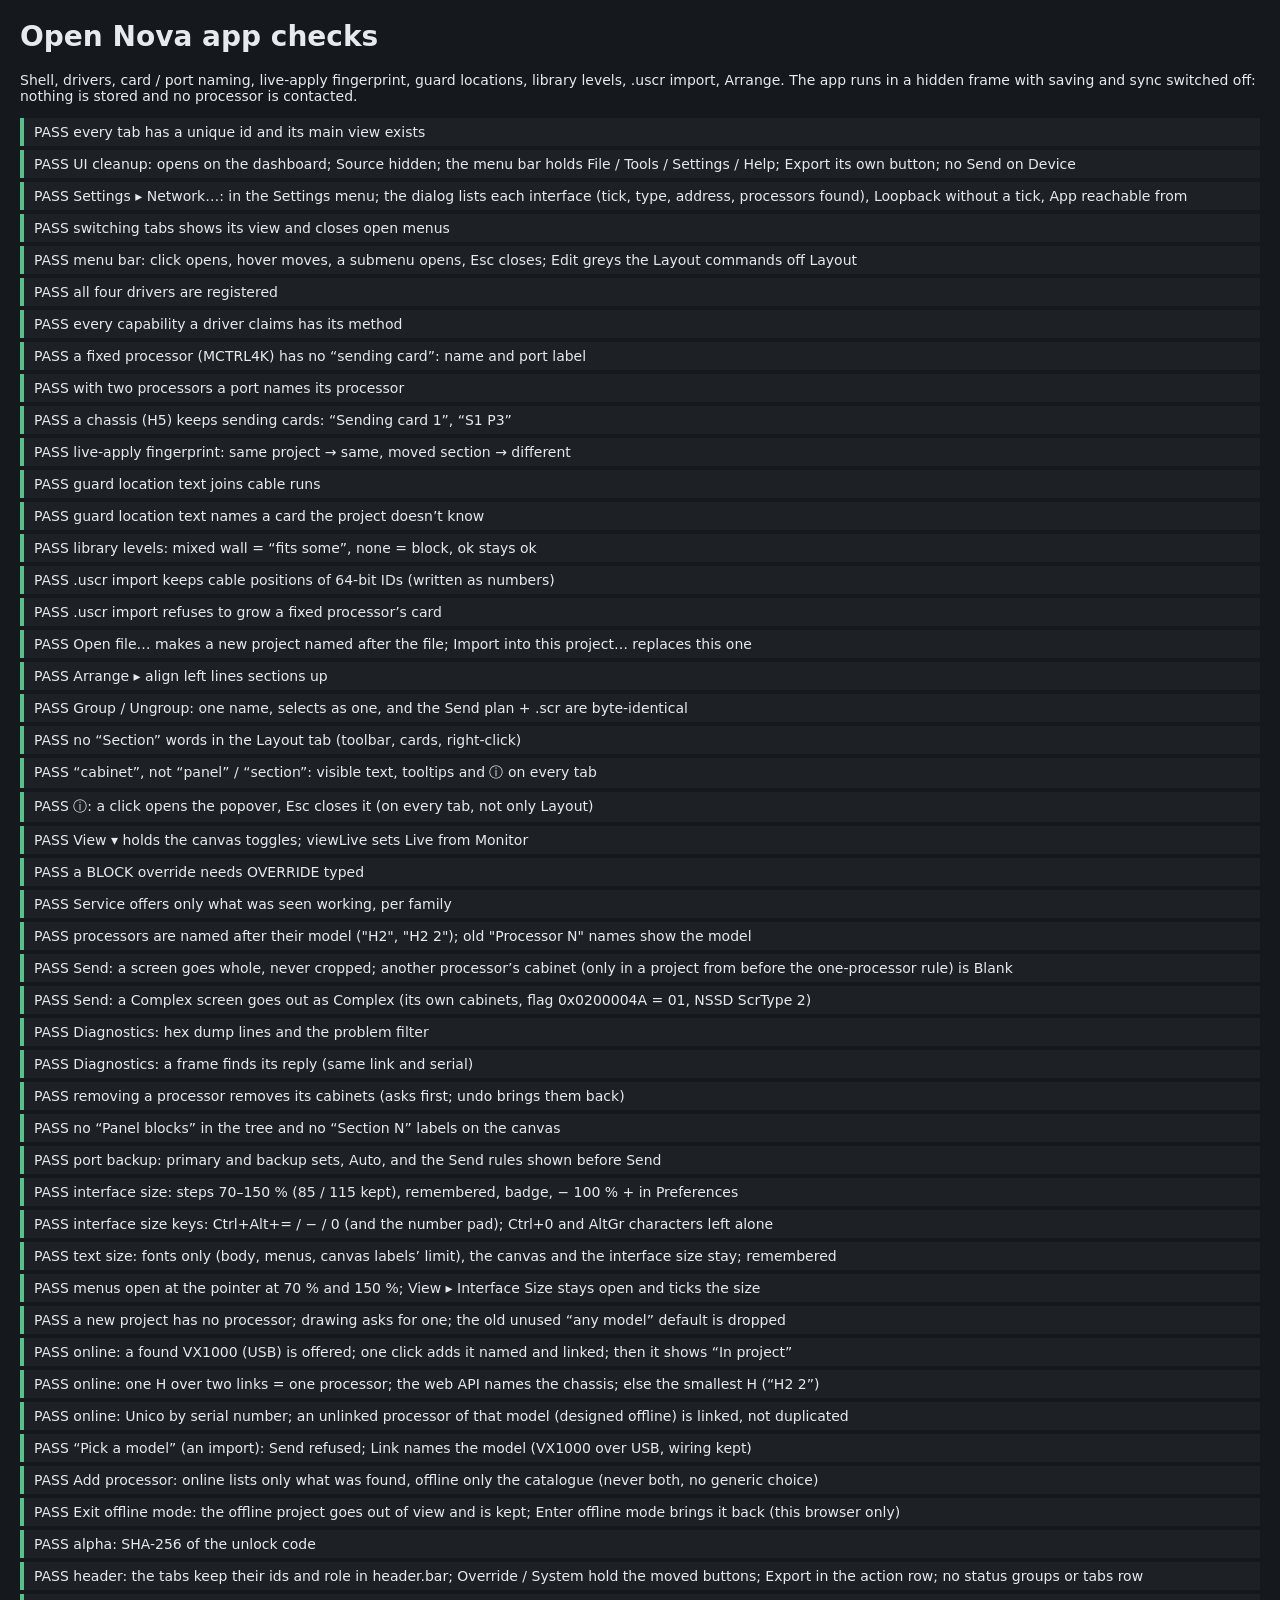
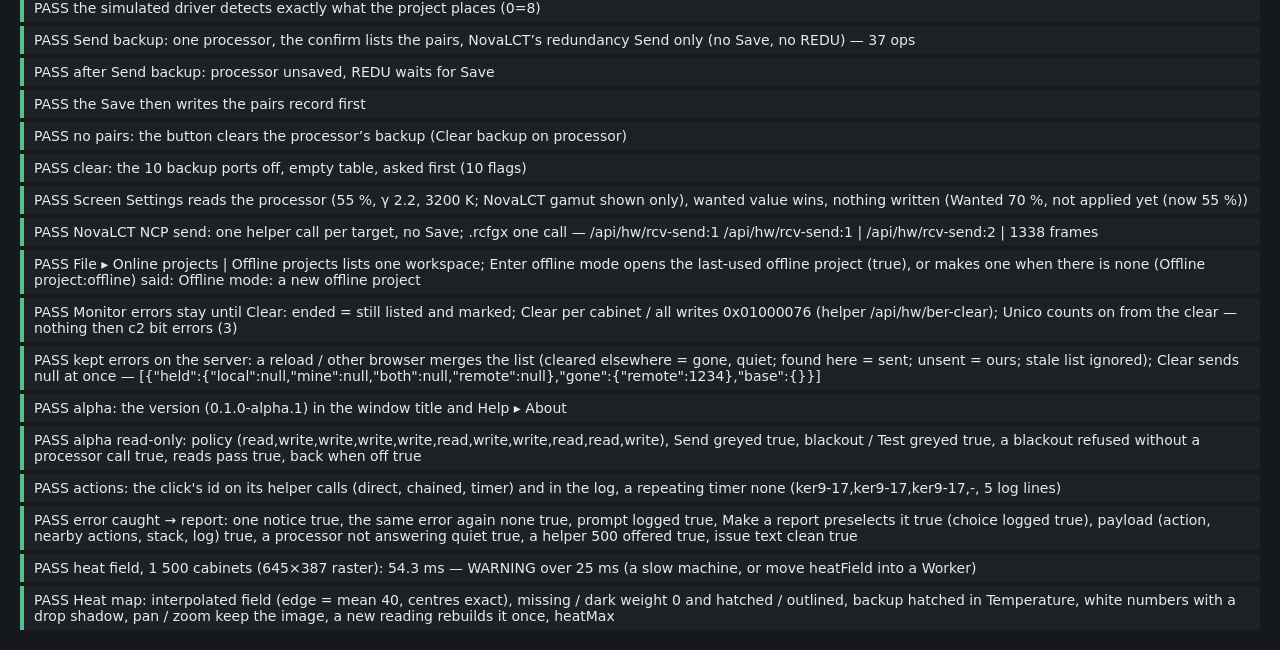
==== app/tests/app_test.html @ 5980e742 "Open Nova 0.1.0-alpha.1 Open-source control for NovaStar LED processors: layout, Send and Save, redu" ====
<!doctype html>
<html lang="en">
<head>
<meta charset="utf-8">
<title>App checks</title>
<style>
  body { font: 14px system-ui, sans-serif; margin: 20px; background: #15181c; color: #e6e9ed; }
  .r { padding: 6px 10px; margin: 4px 0; border-left: 4px solid #58c08a; background: #1d2126; }
  .r.fail { border-color: #ef6b6b; }
  iframe { width: 1280px; height: 800px; border: 0; position: absolute; left: -3000px; }
</style>
</head>
<body>
<h1>Open Nova app checks</h1>
<p>Shell, drivers, card / port naming, live-apply fingerprint, guard locations, library levels, .uscr import, Arrange.
The app runs in a hidden frame with saving and sync switched off: nothing is stored and no processor is contacted.</p>
<div id="sum"></div><div id="out"></div>
<iframe id="app" src="../index.html"></iframe>
<script>
var out = document.getElementById('out'), fails = 0, passes = 0, pending = 0;
function row(ok, text) { var d = document.createElement('div'); d.className = 'r' + (ok ? '' : ' fail'); d.textContent = (ok ? 'PASS ' : 'FAIL ') + text; out.appendChild(d); if (ok) passes++; else fails++; }
// a check passes only on an explicit true; anything else (false, a failure message, undefined, a truthy object) fails and is shown
function t(name, fn) { try { var r = fn(); row(r === true, name + (r === true ? '' : ' — ' + (typeof r === 'string' ? r : 'returned ' + (r === undefined ? 'nothing' : JSON.stringify(r))))); } catch (e) { row(false, name + ' — threw ' + e.message); } }
// Checks that need the frame to themselves (they stub DRV.post / swap the project): queued, run one after another once the
// other async checks are done; fn(done) calls done() when finished.
var lastQ = [], realMark = null;   // realMark: the app's hltErrMark (stubbed in the frame, used by heldSyncTest)
function atEnd(fn) {
  pending++; lastQ.push(fn);
  if (lastQ.length === 1) (function go() { if (pending > lastQ.length) return setTimeout(go, 50); lastQ[0](function () { lastQ.shift(); pending--; if (lastQ.length) go(); }); })();
}
var f = document.getElementById('app');
f.onload = function () {
  var w = f.contentWindow, tries = 0;
  (function wait() {
    if (!(w.OpenNova && typeof w.setTab === 'function') && tries++ < 100) return setTimeout(wait, 100);
    // no storing, no sync, no live apply, no helper calls from this test
    w.saveLocal = function () {}; w.schedulePush = function () {}; w.liveApplySchedule = function () {};
    w.toast = function () {};
    // no network search from this frame (app-online.js): no Add processor / background search, no read-back, no H web
    w.olSearch = function () {}; w.rbAuto = function () {}; w.olWebRefresh = function () {}; w.hw.bgAt = Date.now() + 1e9;
    // projects here without a workspace count as offline: no automatic simulated processors (offline_test.html checks those)
    w.simEnsure = function () {};
    // the kept monitor errors stay in this frame (not sent to / read from the server's list); background readings don't latch
    realMark = w.hltErrMark; w.hltErrMark = function () {}; w.hltErrLoad = function () { return Promise.resolve(); };
    run(w);
    (function done(n) { if (pending && n < 50) return setTimeout(function () { done(n + 1); }, 100);
    document.getElementById('sum').innerHTML = '<p class="r' + (fails ? ' fail' : '') + '">' + (fails ? fails + ' failed, ' + passes + ' passed' : 'All passed (' + passes + ')') + '</p>';
    document.title = (fails ? 'FAIL ' : 'PASS ') + 'app checks'; })(0);
  })();
};
function run(w) {
  var P = function () { return w.P; };
  // ---------------------------------------------------------------- shell
  t('every tab has a unique id and its main view exists', function () {
    var ids = w.TABS.map(function (x) { return x.id; });
    if (new Set(ids).size !== ids.length) return false;
    var miss = w.TABS.filter(function (x) { return !w.document.getElementById(x.main); }).map(function (x) { return x.id; });
    return miss.length ? 'missing ' + miss.join(', ') : true;
  });
  t('UI cleanup: opens on the dashboard; Source hidden; the menu bar holds File / Tools / Settings / Help; Export its own button; no Send on Device', function () {
    var d = w.document, $ = function (id) { return d.getElementById(id); }, bad = [];
    if (w.ui.tab !== 'dashboard') bad.push('started on ' + w.ui.tab);
    if (!$('tabSource').hidden) bad.push('Source tab shown');
    if ($('btnProjMenu') || $('btnToolsMenu')) bad.push('old Project ▾ / Tools ▾ still in the header');
    var mbar = $('menuBar'), tops = Array.prototype.map.call(d.querySelectorAll('#menuBar .mb-top'), function (b) { return b.textContent.trim(); }).join(' ');
    if (!mbar || mbar.nextElementSibling !== d.querySelector('header.bar')) bad.push('menu bar not above the tabs');
    if (tops !== 'File Edit View Tools Settings Help') bad.push('menu titles: ' + tops);
    [['projMenu', 'btnNew projList btnSaveProject btnReadLayout btnExportScfg fileOpen fileInto'], ['toolsMenu', 'btnSupport btnOfflineMode mbDiscover mbTestTool mbPreshow'],
      ['settingsMenu', 'btnLogs btnTheme uiSizeBtns mbAlarms'], ['helpMenu', 'btnKeys mbManual mbAbout']].forEach(function (g) {
      g[1].split(' ').forEach(function (id) { if (!$(id) || !$(id).closest('#' + g[0])) bad.push(id + ' not in #' + g[0]); });
    });
    if ($('btnExport').closest('.dropmenu') || $('btnExport').textContent.trim() !== 'Export' || $('btnExport').classList.contains('primary')) bad.push('Export button');
    ['btnBlackout', 'btnFreeze', 'btnNormalHdr', 'btnSendHdr', 'btnSaveHw'].forEach(function (id) { if ($(id).closest('.dropmenu')) bad.push(id + ' in a menu'); });
    w.setTab('source'); if (w.ui.tab === 'source') bad.push('setTab(source) opened it');
    w.setTab('devices');
    if (w.P.devices.length && d.querySelector('#dvHwBody [data-hw="send"]')) bad.push('Send button on the Hardware card');
    if (w.P.devices.length && !$('dvService').classList.contains('collapsed')) bad.push('Service open');
    if ($('dvEarlier') || $('dvLater') || $('bkMiniText')) bad.push('removed controls still in the page');
    w.setTab('layout');
    return bad.length ? bad.join('; ') : true;
  });
  // ---------------------------------------------------------------- Settings ▸ Network… (app-network.js; the helper is stubbed)
  var NW_DEMO = { ok: true, platform: 'win32', saved: true, settings: { disabled: ['Wi-Fi'], bind: 'all' }, plan: { choice: 'all', hosts: null, note: '' },
    applied: { choice: 'all', hosts: null, note: '' }, state: { seq: 3, events: [] }, interfaces: [
      { name: 'Ethernet 2', label: 'Intel(R) Ethernet', type: 'ethernet', up: true, search: true, ipv4: [{ ip: '192.168.0.10', prefix: 24, broadcast: '192.168.0.255' }], found: [{ ip: '192.168.0.11', kind: 'lct' }] },
      { name: 'Ethernet 3', label: 'Realtek USB GbE Family Controller', type: 'ethernet', up: true, search: true, ipv4: [{ ip: '192.168.0.20', prefix: 24, broadcast: '192.168.0.255' }], found: [] },
      { name: 'Wi-Fi', label: 'Intel(R) Wi-Fi 6', type: 'wifi', up: false, search: false, ipv4: [], found: [] },
      { name: 'Tailscale', label: 'Tailscale Tunnel', type: 'vpn', up: true, search: true, ipv4: [{ ip: '100.101.102.103', prefix: 32, broadcast: '' }], found: [] },
      { name: 'Loopback Pseudo-Interface 1', label: 'this computer', type: 'loopback', up: true, search: false, ipv4: [{ ip: '127.0.0.1', prefix: 8, broadcast: '' }], found: [] }] };
  t('Settings ▸ Network…: in the Settings menu; the dialog lists each interface (tick, type, address, processors found), Loopback without a tick, App reachable from', function () {
    var d = w.document, bad = [], keepFound = w.hw.found, keepHelper = w.hw.helper;
    if (!d.getElementById('mbNetwork') || !d.getElementById('mbNetwork').closest('#settingsMenu')) return 'Network… not in the Settings menu';
    w.hw.found = [{ kind: 'lct', ip: '192.168.0.11%Ethernet 2', addr: '192.168.0.11', port: 5200, iface: 'Ethernet 2', deviceName: 'H5', senders: [], conflict: 'Two networks each have a processor at 192.168.0.11 (Ethernet 2, Ethernet 3) — Open Nova reaches each through its own network' },
      { kind: 'lct', ip: '192.168.0.11%Ethernet 3', addr: '192.168.0.11', port: 5200, iface: 'Ethernet 3', deviceName: 'H2', senders: [] }];
    try {
      w.nwOpen(JSON.parse(JSON.stringify(NW_DEMO)));
      var rows = d.querySelectorAll('#nwBody .nw-row');
      if (rows.length !== 5) bad.push(rows.length + ' rows');
      var ticks = Array.prototype.map.call(d.querySelectorAll('#nwBody [data-nw="search"]'), function (b) { return b.dataset.n + (b.checked ? '+' : '-'); }).join(' ');
      if (ticks !== 'Ethernet 2+ Ethernet 3+ Wi-Fi- Tailscale+') bad.push('ticks ' + ticks);
      if (!/H5 · 192\.168\.0\.11:5200/.test(rows[0].textContent) || /%/.test(rows[0].textContent)) bad.push('found on Ethernet 2: ' + rows[0].textContent);
      if (!/H2/.test(rows[1].textContent)) bad.push('found on Ethernet 3: ' + rows[1].textContent);
      if (!/not connected/.test(rows[2].textContent)) bad.push('Wi-Fi not shown as not connected');
      var opts = Array.prototype.map.call(d.querySelectorAll('#nwBind option'), function (o) { return o.value; }).join('|');
      if (opts !== 'all|localhost|Ethernet 2|Ethernet 3|Tailscale') bad.push('bind options ' + opts);
      if (!/Now: every network/.test(d.getElementById('nwBody').textContent)) bad.push('no "Now:" line');
      if (w.hwWhere('192.168.0.11%Ethernet 3', 5200) !== '192.168.0.11:5200') bad.push('hwWhere keeps the zone');
      if (w.nwOf({ kind: 'lct', host: '192.168.0.11%Ethernet 3' }) !== 'Ethernet 3') bad.push('nwOf zone');
      if (JSON.stringify(w.nwInfoRow({ hw: { kind: 'lct', host: '192.168.0.11%Ethernet 2' } })) !== '[["Network","Ethernet 2"]]') bad.push('Device info row');
      w.hw.helper = true; var pick = w.olFoundHtml();
      if (!/192\.168\.0\.11:5200 · Ethernet 2/.test(pick) || !/Two networks/.test(pick)) bad.push('Add processor list: no interface / flag');
    } finally { w.hw.found = keepFound; w.hw.helper = keepHelper; w.nwClose(); }
    return bad.length ? bad.join('; ') : true;
  });
  t('switching tabs shows its view and closes open menus', function () {
    w.mbOpen('toolsMenu'); var m = w.document.getElementById('toolsMenu'); if (m.hidden) return 'Tools did not open';
    w.setTab('library');
    var ok = !w.document.getElementById('modLibrary').hidden && w.document.getElementById('modLayout').hidden && m.hidden && !w.mbOpenName() && !w.document.querySelector('#menuBar .mb-top.on');
    w.setTab('layout'); return ok && !w.document.getElementById('modLayout').hidden;
  });
  t('menu bar: click opens, hover moves, a submenu opens, Esc closes; Edit greys the Layout commands off Layout', function () {
    var d = w.document, $ = function (id) { return d.getElementById(id); }, bad = [];
    w.setTab('dashboard'); w.mbClose(); w.devClosePicker();   // a blank project opens "Which processors?" at start; it takes Esc
    $('mbFile').click(); if (w.mbOpenName() !== 'projMenu') bad.push('File did not open');
    $('mbEdit').dispatchEvent(new w.MouseEvent('mouseover', { bubbles: true })); if (w.mbOpenName() !== 'editMenu') bad.push('hover did not move to Edit');
    var off = Array.prototype.filter.call($('editMenu').querySelectorAll('button'), function (b) { return b.getAttribute('aria-disabled') === 'true'; }).map(function (b) { return b.textContent; }).join();
    if (!/Copy/.test(off) || !/Group/.test(off) || !/Select All/.test(off)) bad.push('Edit off Layout not greyed: ' + off);
    $('mbSettings').click(); var sb = $('settingsMenu').querySelector('.mb-subbtn'); sb.click();
    if (sb.parentNode.lastElementChild.hidden) bad.push('Preferences › did not open');
    w.dispatchEvent(new w.KeyboardEvent('keydown', { key: 'Escape', bubbles: true }));   // closes the submenu
    if (!sb.parentNode.lastElementChild.hidden || w.mbOpenName() !== 'settingsMenu') bad.push('first Esc should close only Preferences ›');
    w.dispatchEvent(new w.KeyboardEvent('keydown', { key: 'Escape', bubbles: true }));   // then the menu
    if (w.mbOpenName()) bad.push('Esc left ' + w.mbOpenName() + ' open');
    w.dispatchEvent(new w.KeyboardEvent('keydown', { key: 'F10', bubbles: true })); if (w.mbOpenName() !== 'projMenu') bad.push('F10 did not open File');
    w.mbClose();
    w.setTab('layout'); $('mbView').click();
    var wires = Array.prototype.filter.call($('viewMbMenu').querySelectorAll('button'), function (b) { return /Wires/.test(b.textContent); })[0], was = $('showWires').checked;
    wires.click(); var now = $('showWires').checked; $('showWires').checked = was; $('showWires').dispatchEvent(new w.Event('change'));
    if (now === was || w.ui.showWires !== was) bad.push('View ▸ Wires did not toggle the canvas checkbox');
    if (w.mbOpenName()) bad.push('an item click left the menu open');
    return bad.length ? bad.join('; ') : true;
  });
  // ---------------------------------------------------------------- drivers
  t('all four drivers are registered', function () { return ['lct', 'unico', 'coex', 'offline'].every(function (k) { return w.DRV.families[k]; }); });
  t('every capability a driver claims has its method', function () {
    var bad = [];
    Object.keys(w.DRV.families).forEach(function (k) {
      var x = w.DRV.families[k], c = x.caps({ model: 'mctrl4k', hw: null }) || {};
      if (!x.identify) bad.push(k + ' identify');
      if (c.verify && (c.verify.backup || c.verify.primary) && !x.verifyBackup) bad.push(k + ' verifyBackup');
      if (c.presets && !x.presets) bad.push(k + ' presets');
      if (c.schedule && !x.schedules) bad.push(k + ' schedules');
      if (c.rcvFile && (c.rcvFile.ncp || c.rcvFile.rcfgx) && !x.sendRcvFile) bad.push(k + ' sendRcvFile');
      if (c.save && !x.save) bad.push(k + ' save');
    });
    return bad.length ? bad.join(', ') : true;
  });
  // ---------------------------------------------------------------- a fresh project (in memory only)
  w.replaceProject(w.ensureLct(w.newProject()));   // a new project has no processor (2026-10-11)
  var d0 = w.addProcessor('mctrl4k');
  t('a fixed processor (MCTRL4K) has no “sending card”: name and port label', function () {
    return !w.cardIsReal(0) && w.cardName(0) === w.deviceLabel(d0) && w.portLabel(0, 2) === 'P3' || 'got ' + w.cardName(0) + ' / ' + w.portLabel(0, 2);
  });
  var d1 = w.addProcessor('mctrl4k');
  t('with two processors a port names its processor', function () {
    var l = w.portLabel(1, 0); return l === w.deviceLabel(d1) + ' P1' || 'got ' + l;
  });
  w.setProcessorModel(d0, 'h5');
  t('a chassis (H5) keeps sending cards: “Sending card 1”, “S1 P3”', function () {
    return w.cardIsReal(0) && w.cardName(0) === 'Sending card 1' && w.portLabel(0, 2) === 'S1 P3' || 'got ' + w.cardName(0) + ' / ' + w.portLabel(0, 2);
  });
  w.setProcessorModel(d0, 'mctrl4k');
  // a section on the first processor
  var s = w.newScreen(0, 0); s.cols = 4; s.rows = 2; s.wiring.sender = 0; s.wiring.port = 0; P().screens.push(s); w.commit(); w.renderAll();
  (function () {   // async: its row is added when the promise settles
    var placed = w.hwPortCells(), want = Object.keys(placed).filter(function (k) { return +k.split(':')[0] === 0; }).map(function (k) { return k.split(':')[1] + '=' + placed[k].length; }).sort().join();
    pending++;
    w.DRV.families.offline.detect(d0).then(function (r) {
      var got = Object.keys(r.cards[0].ports).map(function (p) { return p + '=' + r.cards[0].ports[p].length; }).sort().join();
      row(want && got === want, 'the simulated driver detects exactly what the project places (' + got + ')');
    }, function (e) { row(false, 'simulated detect threw ' + e.message); }).then(function () { pending--; });
  })();
  t('live-apply fingerprint: same project → same, moved section → different', function () {
    var a = w.liveKey(d0), b = w.liveKey(d0); s.x += 128; var c = w.liveKey(d0); s.x -= 128;
    return a && a === b && a !== c || [a, b, c].join(' / ');
  });
  // ---------------------------------------------------------------- guard locations + library levels
  t('guard location text joins cable runs', function () {
    var txt = w.rcvWhere([0, 1, 2, 5].map(function (i) { return { card: 0, port: 1, index: i, dst: 0 }; }));
    return /P2 · cabinets 1–3, 6/.test(txt) || txt;
  });
  t('guard location text names a card the project doesn’t know', function () {
    var txt = w.rcvWhere([{ card: null, dst: 3, port: 0, index: 0 }]); return /output card 4 \(not in the project\)/.test(txt) || txt;
  });
  t('library levels: mixed wall = “fits some”, none = block, ok stays ok', function () {
    return w.lbLevel({ level: 'block', sendable: 3 }) === 'part' && w.lbLevel({ level: 'block', sendable: 0 }) === 'block' && w.lbLevel({ level: 'ok' }) === 'ok';
  });
  // ---------------------------------------------------------------- .uscr import with 64-bit cabinet IDs
  t('.uscr import keeps cable positions of 64-bit IDs (written as numbers)', function () {
    var id = function (port, idx) { return ((BigInt(0xABCDEF) << 32n) | (1n << 24n) | (BigInt(port) << 16n) | BigInt(idx)).toString(); };
    var topo = '{"data":{"canvasInfoList":[{"canvasPosition":{"x":0,"y":0},"topologyList":[' +
      [[2, 5, 0], [2, 6, 128], [0, 0, 256]].map(function (q) { return '{"cid":' + id(q[0], q[1]) + ',"cabinetPosition":{"x":' + q[2] + ',"y":0},"cabinetSize":{"width":128,"height":128}}'; }).join(',') + ']}]}}';
    var before = P().lct.length; w.ui.mSender = 0; w.importUscr(topo, 'test.uscr');
    var lc = P().lct[P().lct.length - 1], sec = P().screens.filter(function (x) { return x.screenId === lc.id; })[0];
    if (P().lct.length !== before + 1 || !sec) return 'not imported';
    var m = Object.keys(sec.manual).map(function (k) { return sec.manual[k].port + ':' + sec.manual[k].connect; }).sort().join(',');
    return m === '0:0,2:5,2:6' || 'got ' + m;
  });
  t('.uscr import refuses to grow a fixed processor’s card', function () {
    var id = ((BigInt(1) << 32n) | (1n << 24n) | (20n << 16n)).toString();   // port 21 on a 16-port MCTRL4K
    var n = P().lct.length; w.ui.mSender = 0;
    w.importUscr('{"data":{"canvasInfoList":[{"topologyList":[{"cabinetID":"' + id + '","cabinetPosition":{"x":0,"y":0},"cabinetSize":{"width":64,"height":64}}]}]}}', 'big.uscr');
    return P().lct.length === n && P().processors[0].ports === 16 || 'ports ' + P().processors[0].ports;
  });
  // ---------------------------------------------------------------- Open file… = a new project (as VMP); Import into this project
  t('Open file… makes a new project named after the file; Import into this project… replaces this one', function () {
    var keep = [w.projShared, w.projCreate], made = [];
    w.projShared = function () { return true; };
    w.projCreate = function (pj, done) { made.push(pj.name); w.replaceProject(pj); if (done) done(); };   // stand-in: no server here
    try {
      var id = ((BigInt(0x123456) << 32n) | (1n << 24n) | (1n << 16n) | 3n).toString();
      w.importUscr('{"data":{"canvasInfoList":[{"topologyList":[{"cid":' + id + ',"cabinetPosition":{"x":0,"y":0},"cabinetSize":{"width":64,"height":64}}]}]}}', 'Wall B.uscr', true);
      var oneScreen = P().lct.length === 1 && P().lct[0].name === 'Wall B' && P().screens.length === 1 && P().screens[0].manual['0'].port === 1;
      var pj = w.ensureLct(w.newProject()); pj.name = 'inside name';
      w.importTake(pj, 'Show A.ledmap.json', true);
      var named = P().name === 'Show A';
      var pj2 = w.ensureLct(w.newProject()); pj2.name = 'Kept';
      w.importTake(pj2, 'Other.scr', false);
      return made.join('|') === 'Wall B|Show A' && oneScreen && named && P().name === 'Kept' || 'made ' + made.join('|') + ', one screen ' + oneScreen + ', name ' + P().name;
    } finally { w.projShared = keep[0]; w.projCreate = keep[1]; w.replaceProject(w.ensureLct(w.newProject())); w.addProcessor('mctrl4k'); }
  });
  // ---------------------------------------------------------------- Arrange
  t('Arrange ▸ align left lines sections up', function () {
    w.showScreen(P().lct[0].id);
    var a = w.newScreen(0, 0), b = w.newScreen(700, 300); [a, b].forEach(function (x) { x.cols = 2; x.rows = 2; P().screens.push(x); });
    w.commit(); w.renderAll();
    w.ui.selSecs = new Set([a.id, b.id]); w.ui.sel = a.id;
    w.alignSections('left');
    var A = P().screens.filter(function (x) { return x.id === a.id; })[0], B = P().screens.filter(function (x) { return x.id === b.id; })[0];
    return A.x === B.x || 'x ' + A.x + ' / ' + B.x;
  });
  // ---------------------------------------------------------------- groups (Ctrl+G, UI cleanup 2026-10-11)
  t('Group / Ungroup: one name, selects as one, and the Send plan + .scr are byte-identical', function () {
    w.showScreen(P().lct[0].id);
    var vis = w.visibleScreens(); if (vis.length < 2) return 'need two blocks of cabinets, have ' + vis.length;
    var d = P().devices[0], sig = function () {
      return JSON.stringify(w.HWSEND.buildSendPlan(w.hwSendModel(d), { modelId: 0x1103, senders: w.cardsOfDevice(d).length, backup: [], freeRoute: false, now: new Date(2026, 9, 11, 12, 0, 0) })) + '|' +   // fixed clock: the plan stamps the time (0x02000011), which made this flaky across a second boundary
        Array.prototype.join.call(w.SCR.build(w.toScrModel()), ',');
    };
    var uu = sig; sig = function () { return uu().replace(/[0-9a-f]{8}-[0-9a-f]{4}-[0-9a-f]{4}-[0-9a-f]{4}-[0-9a-f]{12}/gi, 'UUID'); };   // NSSD gets fresh UUIDs per build
    if (sig() !== sig()) return 'the signature itself is not stable';
    var before = sig(), had = 'groups' in P();
    w.ui.selSecs = new Set([vis[0].id, vis[1].id]); w.ui.sel = vis[0].id;
    var g = w.groupSections();
    if (!g || vis[0].group !== g.id || vis[1].group !== g.id || g.name !== 'Group 1') return 'not grouped: ' + JSON.stringify(P().groups);
    if (sig() !== before) return 'grouping changed the Send plan or the .scr';
    w.ui.selSecs = new Set(); w.ui.sel = null; w.arrangeToggle(vis[1]);
    if (!(w.ui.selSecs.has(vis[0].id) && w.ui.selSecs.has(vis[1].id))) return 'Ctrl+click did not take the whole group';
    var tree = w.document.querySelector('#tree .tn-grp');
    if (!tree || !/Group 1/.test(tree.textContent)) return 'group missing from the tree';
    w.renameGroup(g, 'Stage left');
    if (w.document.getElementById('secHead').textContent.indexOf('Stage left') !== 0) return 'cabinets card: ' + w.document.getElementById('secHead').textContent;
    w.ungroupSections([vis[0]]);
    if (vis[0].group || vis[1].group || P().groups.length) return 'ungroup left ' + JSON.stringify(P().groups);
    if (sig() !== before) return 'ungrouping changed the Send plan or the .scr';
    if (!had) delete P().groups;
    return true;
  });
  t('no “Section” words in the Layout tab (toolbar, cards, right-click)', function () {
    w.setTab('layout'); w.renderAll();
    var doc = w.document, s = w.visibleScreens()[0]; w.ui.sel = s && s.id; w.renderAll();
    var txt = doc.querySelector('#modLayout .stage-tools').textContent + ' ' + doc.querySelector('#modLayout aside.panel.right').textContent;
    var bb = s && w.screenBounds(s); if (bb) w.openCanvasMenu(10, 10, { x: bb.x + 1, y: bb.y + 1 });
    txt += ' ' + doc.getElementById('ctxMenu').textContent; w.closeMenu();
    var m = txt.match(/[^.]{0,30}\bsections?\b[^.]{0,20}/i);
    return !m || 'found: ' + m[0].trim();
  });
  t('“cabinet”, not “panel” / “section”: visible text, tooltips and ⓘ on every tab', function () {
    var doc = w.document, keep = w.ui.tab, hits = [], re = /\b(panels?|sections?)\b/i;
    w.TABS.forEach(function (tb) {
      if (tb.hide) return;
      w.setTab(tb.id); w.renderAll();
      var main = doc.getElementById(tb.main), txt = [main.innerText, doc.querySelector('header') ? doc.querySelector('header').innerText : ''];
      Array.prototype.forEach.call(doc.querySelectorAll('[title],[aria-label],[placeholder]'), function (e) {
        if (e.closest('[hidden]') || !(main.contains(e) || e.closest('header'))) return;
        txt.push(e.getAttribute('title') || '', e.getAttribute('placeholder') || '', e.classList.contains('itip') ? e.getAttribute('aria-label') || '' : '');
      });
      txt.forEach(function (x) { var m = x && x.match(new RegExp('[^.\\n]{0,30}' + re.source + '[^.\\n]{0,20}', 'i')); if (m) hits.push(tb.id + ': ' + m[0].trim()); });
    });
    w.setTab(keep);
    return !hits.length || hits.filter(function (x, i, a) { return a.indexOf(x) === i; }).slice(0, 6).join(' | ');
  });
  t('ⓘ: a click opens the popover, Esc closes it (on every tab, not only Layout)', function () {
    var doc = w.document, keep = w.ui.tab, bad = [];
    ['devices', 'screen', 'layout'].forEach(function (id) {
      w.setTab(id); w.renderAll();
      var b = Array.prototype.filter.call(doc.querySelectorAll('.itip'), function (x) { return x.offsetParent; })[0];
      if (!b) return bad.push(id + ': no ⓘ');
      b.click();
      if (!doc.querySelector('.itip-pop')) return bad.push(id + ': no popover');
      b.dispatchEvent(new w.KeyboardEvent('keydown', { key: 'Escape', bubbles: true }));
      if (doc.querySelector('.itip-pop')) { bad.push(id + ': Esc left it open'); doc.querySelector('.itip-pop').remove(); }
    });
    w.setTab(keep);
    return !bad.length || bad.join('; ');
  });
  t('View ▾ holds the canvas toggles; viewLive sets Live from Monitor', function () {
    var doc = w.document, ids = ['showWires', 'showLabels', 'showCoords', 'magnet', 'showGrid', 'snapGrid', 'gridStep', 'showRulers', 'liveView'];
    var out = ids.filter(function (id) { return !doc.getElementById(id) || !doc.getElementById(id).closest('#viewMenu'); });
    if (out.length) return 'not in View ▾: ' + out.join(', ');
    var lv = doc.getElementById('liveView'), keep = lv.value;
    w.viewLive('status'); var ok = lv.value === 'status' && w.hlt.view === 'status' && w.ui.tab === 'layout';
    w.viewLive(keep);
    return ok || 'live view ' + lv.value + ' / ' + w.hlt.view;
  });
  // ---------------------------------------------------------------- override + service (2026-10-11)
  t('a BLOCK override needs OVERRIDE typed', function () {
    var keep = w.rg.ovr, r = [];
    w.rg.ovr = { text: 'overrid', note: '' }; r.push(w.rcvOvrOk());
    w.rg.ovr.text = ' override '; r.push(w.rcvOvrOk());
    w.rg.ovr = null; r.push(w.rcvOvrOk());
    w.rg.ovr = keep;
    return r.join() === 'false,true,false' || r.join();
  });
  (function () {   // NovaLCT NCP send: one helper call per target (each ~35 s), never a Save call; .rcfgx stays one call
    var keepPost = w.DRV.post, calls = [], d = { id: 'x', model: 'mctrl4k', hw: { kind: 'lct', host: '192.0.2.40', port: 5200, name: 'x' } };
    var tg = [{ dst: 0, port: 0, card: null }, { dst: 0, port: 1, card: 2 }];
    atEnd(function (done) { keepPost = w.DRV.post;   // runs once the other async checks (which stub DRV.post too) are done
    w.DRV.post = function (f, path, body) { calls.push(path + ':' + body.targets.length); return Promise.resolve({ ok: true, frames: 669 }); };
    w.DRV.families.lct.sendRcvFile(d, { data: '', name: 'a.ncp', kind: 'ncp', targets: tg }).then(function (r) {
      var a = calls.join(' '); calls = [];
      return w.DRV.families.lct.sendRcvFile(d, { data: '', name: 'a.rcfgx', kind: 'rcfgx', targets: tg }).then(function (r2) {
        var got = a + ' | ' + calls.join(' ') + ' | ' + r.text;
        row(got === '/api/hw/rcv-send:1 /api/hw/rcv-send:1 | /api/hw/rcv-send:2 | 1338 frames' && r.ok && r2.ok, 'NovaLCT NCP send: one helper call per target, no Save; .rcfgx one call — ' + got);
      });
    }).catch(function (e) { row(false, 'NCP send threw ' + e.message); }).then(function () { w.DRV.post = keepPost; done(); }); });
  })();
  t('Service offers only what was seen working, per family', function () {
    var mk = function (kind) { return { id: 'x', model: 'mctrl4k', hw: { kind: kind, host: '10.0.0.1', port: 1, name: 'x' } }; };
    var got = ['lct', 'unico', 'coex', 'offline'].map(function (k) {
      var d = mk(k); return k + ':' + ['restart', 'factory', 'panels'].map(function (a) { return w.svWhy(d, a) ? '-' : a[0]; }).join('');
    }).join(' ');
    return got === 'lct:-fp unico:rf- coex:--p offline:-fp' || got;   // simulated: as its real model (an MCTRL4K here)
  });
  t('processors are named after their model ("H2", "H2 2"); old "Processor N" names show the model', function () {
    var a = w.newProcName([], 'h2'), b = w.newProcName([{ name: 'H2' }], 'h2'), c = w.newProcName([{ name: 'H2' }, { name: 'H2 2' }], 'h2'), u = w.newProcName([{ name: 'x' }], 'custom');
    var keep = w.P.devices, dv = { id: 'zz', model: 'h2', name: 'Processor 1' }; w.P.devices = [dv];
    var lab = w.deviceLabel(dv); dv.name = 'FOH'; var lab2 = w.deviceLabel(dv); w.P.devices = keep;
    var got = [a, b, c, u, lab, lab2].join(' | ');
    return got === 'H2 | H2 2 | H2 3 | Processor 2 | H2 | FOH' || got;
  });
  t('Send: a screen goes whole, never cropped; another processor’s cabinet (only in a project from before the one-processor rule) is Blank', function () {
    var keepM = w.toScrModel, keepC = w.cardsOfDevice, cell = function (r, c, snd) { return { row: r, col: c, sender: snd, port: 0, connect: 0, x: c * 108, y: r * 216, width: 108, height: 216 }; };
    try {
      w.cardsOfDevice = function () { return [1]; };   // "this processor" drives card 1; card 0 is another processor
      w.toScrModel = function () { return { screens: [{ type: 1, x: 0, y: 0, cols: 1, rows: 2, cells: [cell(0, 0, 0), cell(1, 0, 1)] }] }; };
      var a = w.hwSendModel({}).screens[0];
      if (!(a.x === 0 && a.y === 0 && a.cols === 1 && a.rows === 2 && a.cells.length === 2 && a.cells[0].sender === 255 && a.cells[1].row === 1 && a.cells[1].sender === 0)) return 'stacked: ' + JSON.stringify(a);
      w.toScrModel = function () { return { screens: [{ type: 1, x: 0, y: 0, cols: 2, rows: 2, cells: [cell(0, 0, 1), cell(0, 1, 1), cell(1, 0, 0), cell(1, 1, 1)] }] }; };
      var b = w.hwSendModel({}).screens[0], bl = b.cells.filter(function (c) { return c.sender === 255; });
      if (!(b.cols === 2 && b.rows === 2 && bl.length === 1 && bl[0].row === 1 && bl[0].col === 0)) return 'hole: ' + JSON.stringify(b);
      return true;
    } finally { w.toScrModel = keepM; w.cardsOfDevice = keepC; }
  });
  t('Send: a Complex screen goes out as Complex (its own cabinets, flag 0x0200004A = 01, NSSD ScrType 2)', function () {
    var keepM = w.toScrModel, keepC = w.cardsOfDevice, reg = function (x, y, snd, k) { return { sender: snd, port: 0, connect: k, x: x, y: y, xInPort: 0, yInPort: 0, width: 128, height: 128 }; };
    try {
      w.cardsOfDevice = function () { return [1]; };
      w.toScrModel = function () { return { screens: [{ type: 2, virtualMode: 0, regions: [reg(0, 0, 0, 0), reg(128, 40, 1, 0), reg(256, 80, 1, 1)] }] }; };
      var m = w.hwSendModel({}), s = m.screens[0];
      if (!(s.type === 2 && s.cells.length === 2 && s.cells.every(function (c) { return c.sender === 0; }))) return 'model: ' + JSON.stringify(m);
      var p = w.HWSEND.buildSendPlan(m, { modelId: 0x7B48, senders: 1 });
      var f = p.ops.filter(function (o) { return o.op === 'w' && o.addr === 0x0200004A; })[0], n = p.ops.filter(function (o) { return o.op === 'nssd'; })[0];
      var j = n && JSON.parse(n.json).ScreenDataInSoftSpace[0];
      return (f && f.hex === '01' && j && j.ScrType === 2 && j.CabinetInDevice.length === 2) || JSON.stringify({ f: f, j: j });
    } finally { w.toScrModel = keepM; w.cardsOfDevice = keepC; }
  });
  // ---------------------------------------------------------------- Diagnostics (2026-10-11)
  t('Diagnostics: hex dump lines and the problem filter', function () {
    var hex = w.dgHex('55aa0001fe000000000000000200000002004a7b'), lines = hex.split('\n');
    if (lines.length !== 2 || lines[0].indexOf('0000  55 AA 00 01 FE') !== 0 || lines[1].indexOf('0010  02 00 4A 7B') !== 0) return hex;
    var keep = { errOnly: w.dg.errOnly, q: w.dg.q, link: w.dg.link };
    w.dg.errOnly = true; w.dg.q = ''; w.dg.link = '';
    var ok = w.dgMatch({ kind: 'err', error: 'no reply (timeout)', link: 'a' }) && !w.dgMatch({ kind: 'tg', sum: 'R sender S1', d: { status: 0 }, link: 'a' }) &&
      w.dgMatch({ kind: 'tg', sum: 'x', d: { status: 3 }, link: 'a' }) && w.dgMatch({ kind: 'op', route: '/api/hw/run', phase: 'end', ok: false, ms: 3 });
    w.dg.errOnly = keep.errOnly; w.dg.q = keep.q; w.dg.link = keep.link;
    return ok || 'problem filter wrong';
  });
  t('Diagnostics: a frame finds its reply (same link and serial)', function () {
    var keep = w.dg.frames;
    var a = { seq: 1, kind: 'tg', link: 'h:5201', dir: 'tx', d: { serial: 7 } }, b = { seq: 2, kind: 'tg', link: 'h:5200', dir: 'rx', d: { serial: 7 } },
      c = { seq: 3, kind: 'tg', link: 'h:5201', dir: 'rx', d: { serial: 7 } };
    w.dg.frames = [a, b, c];
    var r = w.dgPair(a) === c && w.dgPair(c) === a;
    w.dg.frames = keep;
    return r || 'paired with the wrong frame';
  });
  // ---------------------------------------------------------------- remove processor, tree, interface size (2026-10-11)
  t('removing a processor removes its cabinets (asks first; undo brings them back)', function () {
    w.replaceProject(w.ensureLct(w.newProject()));
    w.addProcessor('mctrl4k');
    var lc = P().lct[0].id, d1 = w.addProcessor('mctrl4k'), keepC = w.confirm, asked = [];
    function sec(x, cols, rows) { var s = w.newScreen(x, 0); s.screenId = lc; s.cols = cols; s.rows = rows; P().screens.push(s); return s; }
    var a = sec(0, 4, 2); a.wiring.sender = 1; a.wiring.port = 0;   // all on d1: goes
    var b = sec(2000, 2, 2); b.wiring.mode = 'manual';               // half on d1: trimmed
    b.manual = { '0,0': { sender: 0, port: 1, connect: 0 }, '0,1': { sender: 0, port: 1, connect: 1 }, '1,0': { sender: 1, port: 1, connect: 0 }, '1,1': { sender: 1, port: 1, connect: 1 } };
    var c = sec(3000, 2, 1); c.wiring.sender = 0; c.wiring.port = 2;  // not on d1: stays
    w.commit();
    try {
      w.confirm = function (m) { asked.push(m); return false; };
      w.removeProcessor(d1);
      if (P().devices.length !== 2 || P().screens.length !== 3) return 'cancel changed the project';
      w.confirm = function (m) { asked.push(m); return true; };
      w.removeProcessor(d1);
    } finally { w.confirm = keepC; }
    if (!/10 cabinets/.test(asked[0] || '') || /section/i.test(asked[0])) return 'confirm text: ' + asked[0];
    var B = w.screenById(b.id), C = w.screenById(c.id);
    if (P().devices.length !== 1 || w.screenById(a.id) || !B || !C) return 'after: ' + P().devices.length + ' processors, ' + P().screens.length + ' sections';
    var bk = Object.keys(B.manual).sort().join(), bh = Object.keys(B.holes).sort().join();
    if (bk !== '0,0,0,1' || bh !== '1,0,1,1') return 'trimmed section: wired ' + bk + ' blanks ' + bh;
    if (w.cellsOf(C).some(function (x) { return x.sender !== 0; })) return 'untouched section lost its wiring';
    w.undo();
    return P().devices.length === 2 && !!w.screenById(a.id) && Object.keys(w.screenById(b.id).holes).length === 0 || 'undo did not bring it back';
  });
  t('no “Panel blocks” in the tree and no “Section N” labels on the canvas', function () {
    w.setTab('layout'); w.renderAll();
    var doc = w.document, tree = doc.getElementById('tree').textContent;
    if (/Panel blocks/.test(tree) || doc.querySelector('#tree .tn-sec')) return 'tree still lists sections';
    return !doc.querySelector('#svg .scr-name') && P().screens.length > 0 || 'canvas still has section labels';
  });
  // ---------------------------------------------------------------- port backup sets (2026-10-11)
  t('port backup: primary and backup sets, Auto, and the Send rules shown before Send', function () {
    var keepPull = w.pullProject; w.pullProject = function () {};   // a shared project from the server must not replace this one
    try {
      w.replaceProject(w.ensureLct(w.newProject()));
      w.addProcessor('mctrl4k');   // card 0: another processor
      var lc = P().lct[0].id, d = w.addProcessor('h5', 'h20'); w.addOutputCard(d, 'h20');
      var c = w.cardsOfDevice(d), A = c[0], B = c[1], s = w.newScreen(0, 0);
      s.screenId = lc; s.cols = 4; s.rows = 2; s.wiring.sender = A; s.wiring.port = 0; P().screens.push(s); w.commit();
      var use = w.portUsage(w.allCells()), E = function (l) { return w.bkPairErr(l, use); };
      if (!/itself/.test(E([{ ms: A, mp: 1, bs: A, bp: 1 }]))) return 'self pair allowed';
      if (!/cabinets/.test(E([{ ms: A, mp: 1, bs: A, bp: 0 }]))) return 'backup port with panels allowed';
      if (!/primary and a backup/.test(E([{ ms: A, mp: 1, bs: A, bp: 2 }, { ms: A, mp: 2, bs: A, bp: 3 }]))) return 'chain allowed';
      if (!/same processor/.test(E([{ ms: 0, mp: 0, bs: A, bp: 5 }]))) return 'cross-processor allowed';
      if (!/free card/.test(E([{ ms: B, mp: 0, bs: A, bp: 15 }]))) return 'backup card with panels allowed';
      if (E([{ ms: A, mp: 0, bs: A, bp: 2 }]) || E([{ ms: A, mp: 0, bs: B, bp: 7 }])) return 'valid any-to-any pair refused';
      if (w.bkSetText(w.bkAutoList(A, A)) !== 'S2 P1–P10 → S2 P11–P20' || w.bkSetText(w.bkAutoList(A, B)) !== 'S2 P1–P20 → S3 P1–P20') return 'auto: ' + w.bkSetText(w.bkAutoList(A, A));
      w.setTab('backup'); w.bkSetMode('port'); w.ui.bkA = A; w.ui.bkB = A; w.ui.bkPf = 2; w.ui.bkPt = 5; w.ui.bkBf = 14; w.renderAll();
      var add = w.document.querySelector('#bkBody [data-act=addset]');
      if (!add || add.disabled || add.textContent !== 'Add 4 pairs') return 'Add button: ' + (add && add.textContent);
      add.click();
      var got = P().backup.pairs.map(function (q) { return q.mp + '>' + q.bp; }).join();
      if (got !== '2>14,3>15,4>16,5>17') return 'set added ' + got;
      w.ui.bkBf = 0; w.renderAll();
      add = w.document.querySelector('#bkBody [data-act=addset]');
      if (!add.disabled || !w.document.querySelector('#bkBody .bk-err')) return 'a set onto panels is not flagged before Send';
      w.document.querySelector('#bkBody [data-act=auto]').click();
      return P().backup.pairs.length === 10 && P().backup.pairs[9].bp === 19 || 'auto gave ' + P().backup.pairs.length + ' pairs';
    } finally { w.pullProject = keepPull; w.setTab('layout'); }
  });
  // ---------------------------------------------------------------- Send backup (NovaLCT's redundancy Send, 2026-10-11)
  var sendBackupTest = function (next) {   // async, run last (it keeps its own project): the helper is a stub (nothing leaves the frame)
    var keepPull = w.pullProject, keepPost = w.DRV.post, keepConfirm = w.confirm, calls = [], asked = [];
    w.pullProject = function () {};
    w.DRV.post = function (fam, path, body) { calls.push({ path: path, body: body }); return Promise.resolve({ ok: true, frames: 42, log: [] }); };
    w.confirm = function (txt) { asked.push(txt); return true; };
    var fin = function () { w.DRV.post = keepPost; w.confirm = keepConfirm; w.pullProject = keepPull; w.setTab('layout'); pending--; if (next) next(); };
    pending++;
    try {
      w.replaceProject(w.ensureLct(w.newProject()));
      var lc = P().lct[0].id, d = w.addProcessor('h5', 'h20'), c = w.cardsOfDevice(d), A = c[0], s = w.newScreen(0, 0);
      s.screenId = lc; s.cols = 4; s.rows = 2; s.wiring.sender = A; s.wiring.port = 0; P().screens.push(s);
      d.hw = { kind: 'lct', host: '192.0.2.40', port: 5200, name: 'H5', senders: [0x7B48] };
      w.bkSetMode('port'); w.bkAddPairs(w.bkAutoList(A, A), 'test'); w.commit();
      w.setTab('backup'); w.renderAll();
      var btn = w.document.querySelector('#rdBody [data-rd=send]');
      if (!btn || btn.textContent !== 'Send backup') { row(false, 'Send backup: button ' + (btn && btn.textContent)); fin(); return; }
      w.rdSendBackup(d).then(function (ok) {
        var run = calls.filter(function (x) { return x.path === '/api/hw/run'; })[0], ops = run ? run.body.plan.ops : [];
        var bad = ops.filter(function (o) { return o.op === 'w' && (o.dev !== 0 || [0x01000001, 0x01000011, 0x05065000].indexOf(o.addr) >= 0); });
        var tbl = ops.filter(function (o) { return o.addr === 0x02300000; })[0];
        row(ok && run && !bad.length && tbl && tbl.hex.indexOf('9a01000600') === 0 && /10 pairs/.test(asked[0] || '') && /P1 → .*P11/.test(asked[0] || '') && /Nothing is saved/.test(asked[0] || ''),
          'Send backup: one processor, the confirm lists the pairs, NovaLCT’s redundancy Send only (no Save, no REDU) — ' + (run ? ops.length + ' ops' : 'not sent'));
        var pend = w.rdReduPending(d);
        row(pend && pend.length === 10 && w.hw.unsaved && w.hw.unsaved[d.id], 'after Send backup: processor unsaved, REDU waits for Save');
        var sv = w.HWSEND.buildSavePlan({ pixels: 1, redu: pend });
        row(sv.ops[0].addr === 0x05065000, 'the Save then writes the pairs record first');
        // clear: no pairs left -> NovaLCT's Delete of what was sent
        P().backup.pairs = []; w.commit(); calls.length = 0; asked.length = 0; w.renderAll();
        var cb = w.document.querySelector('#rdBody [data-rd=send]');
        row(cb && /Clear/.test(cb.textContent), 'no pairs: the button clears the processor’s backup (' + (cb && cb.textContent) + ')');
        return w.rdSendBackup(d).then(function () {
          var run2 = calls.filter(function (x) { return x.path === '/api/hw/run'; })[0], ops2 = run2 ? run2.body.plan.ops : [];
          var offs = ops2.filter(function (o) { return o.op === 'w' && o.hex === '00' && o.dst === 0; }).length, t2 = ops2.filter(function (o) { return o.addr === 0x02300000; })[0];
          row(offs === 10 && t2 && t2.hex === '9a0000000000' && /removes 10 pairs/.test(asked[0] || ''), 'clear: the 10 backup ports off, empty table, asked first (' + offs + ' flags)');
          try { w.localStorage.removeItem('opennova.reduPending'); w.localStorage.removeItem('opennova.backupSent'); } catch (e) {}
          if (w.hw.unsaved) { delete w.hw.unsaved[d.id]; }
        });
      }).then(fin, function (e) { row(false, 'Send backup threw ' + e.message); fin(); });
    } catch (e) { row(false, 'Send backup setup threw ' + e.message); fin(); }
  };
  // ---------------------------------------------------------------- interface size / text size (2026-10-28)
  // each test puts the sizes and their stored values back as they were
  function keepSizes(fn) {
    var ks = {}, z0 = w.uiZoom(), f0 = w.uiText(), tab0 = w.ui.tab;
    ['opennova.uisize', 'opennova.textsize'].forEach(function (k) { try { ks[k] = w.localStorage.getItem(k); } catch (e) {} });
    try { return fn(); } finally {
      w.setUiSize(z0); w.setTextSize(f0); w.mbClose(); w.closeMenu(); if (w.ui.tab !== tab0) w.setTab(tab0);
      Object.keys(ks).forEach(function (k) { try { if (ks[k] == null) w.localStorage.removeItem(k); else w.localStorage.setItem(k, ks[k]); } catch (e) {} });
    }
  }
  t('interface size: steps 70–150 % (85 / 115 kept), remembered, badge, − 100 % + in Preferences', function () {
    return keepSizes(function () {
      w.setUiSize(1); var seq = [];
      for (var i = 0; i < 8; i++) { w.stepUiSize(1); seq.push(Math.round(w.uiZoom() * 100)); }
      w.setUiSize(0.9); w.stepUiSize(-1); seq.push(Math.round(w.uiZoom() * 100)); w.stepUiSize(-1); w.stepUiSize(-1); w.stepUiSize(-1); seq.push(Math.round(w.uiZoom() * 100));
      var stored = w.localStorage.getItem('opennova.uisize'), mid = w.document.querySelector('#uiSizeBtns [data-uistep="0"]'), minus = w.document.querySelector('#uiSizeBtns [data-uistep="-1"]');
      var badge = w.document.getElementById('uiBadge').textContent;
      w.stepUiSize(0);
      var got = seq.join(',') + ' ' + stored + ' ' + (mid && mid.textContent) + ' ' + (minus && minus.disabled) + ' ' + badge + ' ' + w.uiZoom() + ' ' + w.document.documentElement.style.zoom;
      return got === '110,115,120,130,140,150,150,150,85,70 0.7 70 % true Interface 70 % (smallest) 1 ' || got;
    });
  });
  t('interface size keys: Ctrl+Alt+= / − / 0 (and the number pad); Ctrl+0 and AltGr characters left alone', function () {
    return keepSizes(function () {
      var key = function (k, code, o) {
        var e = new w.KeyboardEvent('keydown', Object.assign({ key: k, code: code, ctrlKey: true, altKey: true, bubbles: true, cancelable: true }, o || {}));
        w.document.body.dispatchEvent(e); return Math.round(w.uiZoom() * 100) + (e.defaultPrevented ? '' : 'n');
      };
      w.setUiSize(1); w.setTab('dashboard');
      var got = [key('=', 'Equal'), key('=', 'Equal'), key('-', 'Minus'), key('+', 'NumpadAdd'), key('-', 'NumpadSubtract'), key('0', 'Digit0'),
        key('}', 'Digit0', { ctrlKey: true, altKey: true }), key('0', 'Digit0', { altKey: false }), key('Dead', 'Equal'), key('=', 'Equal', { ctrlKey: false, metaKey: true })];
      w.setTab('layout'); got.push(key('-', 'Minus'));   // the Layout canvas's own keys don't take it
      return got.join(' ') === '110 115 110 115 110 100 100n 100n 110 115 110' || got.join(' ');
    });
  });
  t('text size: fonts only (body, menus, canvas labels’ limit), the canvas and the interface size stay; remembered', function () {
    return keepSizes(function () {
      w.setUiSize(1); w.setTextSize(1); w.setTab('layout'); w.renderAll();
      var vp0 = w.document.getElementById('viewport').getBoundingClientRect().width, b0 = parseFloat(w.getComputedStyle(w.document.body).fontSize);
      var h20 = parseFloat(w.getComputedStyle(w.document.querySelector('.modtabs button')).fontSize);
      w.setTextSize(1.15);
      var b1 = parseFloat(w.getComputedStyle(w.document.body).fontSize), h21 = parseFloat(w.getComputedStyle(w.document.querySelector('.modtabs button')).fontSize);
      var vp1 = w.document.getElementById('viewport').getBoundingClientRect().width, on = w.document.querySelector('#textSizeBtns .on');
      var got = [Math.round(b1 / b0 * 100) / 100, Math.round(h21 / h20 * 100) / 100, Math.abs(vp1 - vp0) < 30, w.uiZoom(), w.uiText(), w.localStorage.getItem('opennova.textsize'),
        on && on.getAttribute('aria-label'), w.document.getElementById('uiBadge').textContent, w.textSizeName(1.3)].join(' ');
      return got === '1.15 1.15 true 1 1.15 1.15 Large Text Large Extra large' || got;
    });
  });
  t('menus open at the pointer at 70 % and 150 %; View ▸ Interface Size stays open and ticks the size', function () {
    return keepSizes(function () {
      var got = [];
      [0.7, 1.5].forEach(function (z) {
        w.setUiSize(z);
        w.openMenu(400, 300, [{ label: 'x', act: function () {} }]);
        var r = w.document.getElementById('ctxMenu').getBoundingClientRect(); w.closeMenu();
        got.push(z + ':' + Math.round(r.left) + ',' + Math.round(r.top));
      });
      w.setUiSize(1); w.mbOpen('viewMbMenu');
      var sub = Array.prototype.filter.call(w.document.querySelectorAll('#viewMbMenu .mb-subbtn'), function (b) { return /Interface Size/.test(b.textContent); })[0];
      if (!sub) return 'no View ▸ Interface Size';
      w.mbSubOpen(sub.parentNode);
      var m = sub.parentNode.lastElementChild, big = Array.prototype.filter.call(m.querySelectorAll('button'), function (b) { return /^Bigger/.test(b.textContent); })[0];
      big.click();
      var tick = m.querySelector('[aria-checked="true"]'), sr = m.getBoundingClientRect();
      got.push(w.uiZoom(), !m.hidden, tick && tick.textContent.replace(/[●✓]/g, '').trim(), m.querySelectorAll('[role=menuitemradio]').length, sr.right <= w.innerWidth + 1);
      // at 150 % the long submenu moves up into the window (the frame is 800 px high)
      w.setUiSize(1.5); w.mbClose(); w.mbOpen('viewMbMenu');
      sub = Array.prototype.filter.call(w.document.querySelectorAll('#viewMbMenu .mb-subbtn'), function (b) { return /Interface Size/.test(b.textContent); })[0];
      w.mbSubOpen(sub.parentNode);
      var r15 = sub.parentNode.lastElementChild.getBoundingClientRect();
      got.push(r15.bottom <= w.innerHeight + 1 && r15.top >= 0 || Math.round(r15.top) + '..' + Math.round(r15.bottom) + '/' + w.innerHeight);
      // vh / vw are zoomed too: the CSS divides them by --uiz (the File menu's and the tall right-click menu's max-height)
      var vx = w.document.createElement('div'); vx.style.cssText = 'position:fixed;left:0;top:0;width:calc(100vw / var(--uiz));height:calc(100vh / var(--uiz))';
      w.document.body.appendChild(vx); var vr = vx.getBoundingClientRect(); vx.remove();
      got.push(Math.abs(vr.width - w.innerWidth) < 2 && Math.abs(vr.height - w.innerHeight) < 2 || Math.round(vr.width) + '×' + Math.round(vr.height));
      return got.join(' ') === '0.7:400,300 1.5:400,300 1.1 true 110 % 11 true true true' || got.join(' ');
    });
  });
  // ---------------------------------------------------------------- Online / Offline, no generic processor (2026-10-11)
  // (addresses from TEST-NET 192.0.2.x: never routed; the frame's searches / read-backs are switched off above)
  t('a new project has no processor; drawing asks for one; the old unused “any model” default is dropped', function () {
    var pj = w.ensureLct(w.newProject());
    if (pj.devices.length || pj.processors.length) return 'new project has ' + pj.devices.length + ' processors';
    var old = w.newProject(); old.devices = [{ id: 'od', model: 'custom', name: 'Processor 1' }]; old.processors = [{ ports: 40, dev: 'od' }];
    w.ensureLct(old);
    if (old.devices.length || old.processors.length) return 'old default kept';
    var keep = w.P; w.P = pj;
    try { var why = w.cardProblem({ sender: 0, port: 0 }), lbl = w.portLabel(0, 2); } finally { w.P = keep; }
    return /Add a processor/.test(why) && lbl === 'P3' && w.PROC_ORDER.indexOf('custom') < 0 || why + ' / ' + lbl;
  });
  t('online: a found VX1000 (USB) is offered; one click adds it named and linked; then it shows “In project”', function () {
    var keepPull = w.pullProject; w.pullProject = function () {};
    try {
      w.replaceProject(w.ensureLct(w.newProject()));
      var x = { kind: 'lct', ip: 'usb:0483:5720@0-1', port: 0, usb: 'USB 0-1', senders: [0x620C], modelId: 0x620C, deviceName: 'VX1000 · USB', SN: '' };
      var t0 = w.olTarget(x);
      if (t0.how !== 'add' || t0.m.key !== 'vx1000') return 'target ' + JSON.stringify(t0);
      if (P().devices.length) return 'something was added before the click';
      w.olAdd(x);
      var d = P().devices[0];
      if (P().devices.length !== 1 || d.model !== 'vx1000' || d.name !== 'VX1000' || !d.hw || d.hw.host !== x.ip || P().processors.length !== 1 || P().processors[0].ports !== 10)
        return 'got ' + P().devices.map(function (z) { return z.name + '/' + z.model; }) + ' cards ' + JSON.stringify(P().processors);
      return w.olTarget(x).inp === d || 'not shown as in the project';
    } finally { w.replaceProject(w.ensureLct(w.newProject())); w.pullProject = keepPull; }
  });
  t('online: one H over two links = one processor; the web API names the chassis; else the smallest H (“H2 2”)', function () {
    var keepPull = w.pullProject; w.pullProject = function () {};
    try {
      w.replaceProject(w.ensureLct(w.newProject()));
      var f = [{ kind: 'lct', ip: '192.0.2.15', port: '5201+5202', senders: [0x7B46, 0x7B46], modelId: 0x7B46, deviceName: 'H 16-port (RJ45) ×2', SN: '' },
        { kind: 'lct', ip: '192.0.2.11', port: 5202, senders: [0x7B48], modelId: 0x7B48, deviceName: 'H5', SN: '', web: { modelId: 29963, ledCards: [{ slot: 1, modelId: 0x7B48 }] } },
        { kind: 'lct', ip: '192.0.2.12', port: 5201, senders: [0x7B46], modelId: 0x7B46, deviceName: 'H 16-port (RJ45)', SN: '' }];
      f.forEach(function (x) { w.olAdd(x); });
      var got = P().devices.map(function (d) { return d.name + '/' + d.model + '/' + w.cardsOfDevice(d).map(function (i) { return P().processors[i].type; }).join('+') + '@' + d.hw.port; }).join(' ');
      return got === 'H2/h2/h16+h16@5201+5202 H5/h5/h20@5202 H2 2/h2/h16@5201' && w.cardName(0) === 'Sending card 1' || got + ' / ' + w.cardName(0);
    } finally { w.replaceProject(w.ensureLct(w.newProject())); w.pullProject = keepPull; }
  });
  t('online: Unico by serial number; an unlinked processor of that model (designed offline) is linked, not duplicated', function () {
    var keepPull = w.pullProject; w.pullProject = function () {};
    try {
      w.replaceProject(w.ensureLct(w.newProject()));
      var d = w.addProcessor('vx2000pro'), x = { kind: 'unico', ip: '192.0.2.20', port: 8088, SN: 'SN-TEST-1', modelId: 0x622C, deviceName: 'VX2000 Pro' };
      if (w.olTarget(x).how !== 'link') return 'target ' + w.olTarget(x).how;
      w.olAdd(x);
      if (P().devices.length !== 1 || !d.hw || d.hw.sn !== 'SN-TEST-1') return 'devices ' + P().devices.length;
      var moved = { kind: 'unico', ip: '192.0.2.21', port: 8088, SN: 'SN-TEST-1', modelId: 0x622C, deviceName: 'VX2000 Pro' };
      return w.olTarget(moved).inp === d || 'same serial at a new address would be added again';
    } finally { w.replaceProject(w.ensureLct(w.newProject())); w.pullProject = keepPull; }
  });
  t('“Pick a model” (an import): Send refused; Link names the model (VX1000 over USB, wiring kept)', function () {
    var keepPull = w.pullProject, keepDet = w.hwDetect, keepPost = w.DRV.post, posts = [];
    w.pullProject = function () {}; w.hwDetect = function () {}; w.DRV.post = function (f, path) { posts.push(path); return Promise.resolve({ ok: false, error: 'stub' }); };
    try {
      var pj = w.newProject(); pj.processors = [{ ports: 40 }];   // what a .scr import gives: cards without a processor
      w.replaceProject(w.ensureLct(pj));
      var d = P().devices[0], s = w.newScreen(0, 0); s.screenId = P().lct[0].id; s.cols = 2; s.rows = 2; s.wiring.sender = 0; s.wiring.port = 0; P().screens.push(s); w.commit();
      if (!w.procUnset(d) || w.procModel(d.model).name !== 'Pick a model') return 'not "Pick a model": ' + d.model;
      d.hw = { kind: 'lct', host: '192.0.2.50', port: 5200, name: 'x', senders: [0x620C] };
      var sent = w.hwSend(d, false);
      delete d.hw;
      if (posts.length) return 'Send went out for an unset model: ' + posts.join();
      var x = { kind: 'lct', ip: 'usb:0483:5720@0-2', port: 0, usb: 'USB 0-2', senders: [0x620C], modelId: 0x620C, deviceName: 'VX1000 · USB', SN: '' };
      w.hwLink(d, x);
      var ports = w.cellsOf(w.screenById(s.id)).map(function (c) { return c.sender + ':' + c.port; }).filter(function (v, i, a) { return a.indexOf(v) === i; }).join();
      return typeof sent.then === 'function' && d.model === 'vx1000' && d.name === 'VX1000' && d.hw && d.hw.host === x.ip && P().processors[0].ports === 10 && /^0:/.test(ports) || d.model + ' ' + d.name + ' ' + JSON.stringify(P().processors) + ' ' + ports;
    } finally { w.hwDetect = keepDet; w.DRV.post = keepPost; w.replaceProject(w.ensureLct(w.newProject())); w.pullProject = keepPull; }
  });
  t('Add processor: online lists only what was found, offline only the catalogue (never both, no generic choice)', function () {
    var keepPull = w.pullProject, keepFound = w.hw.found, keepHelper = w.hw.helper; w.pullProject = function () {};
    try {
      w.replaceProject(w.ensureLct(w.newProject()));
      w.hw.helper = true;   // as if the helper answered: without one (CI) its ping can land first and the list says so instead
      w.hw.found = [{ kind: 'lct', ip: '192.0.2.30', port: 5200, senders: [0x1103], modelId: 0x1103, deviceName: 'MCTRL4K', SN: '' }];
      P().mode = 'online'; w.devOpenPicker();
      var doc = w.document, vis = function (id) { return !doc.getElementById(id).hidden; };
      var on = vis('dpFound') && !vis('dpMain') && !vis('dpGo') && doc.querySelectorAll('#dpFound .dp-found').length === 1 && /MCTRL4K/.test(doc.getElementById('dpFound').textContent);
      w.olSetMode('offline', 'test');
      var off = !vis('dpFound') && vis('dpMain') && vis('dpGo') && doc.querySelectorAll('#dpModels [data-key]').length > 0 && !doc.querySelector('#dpFams [data-fam="Generic"]') &&
        !/any model|Pick a model/i.test(doc.getElementById('devPickDlg').textContent);
      w.devClosePicker();
      return on && off && P().devices.length === 0 || 'online ' + on + ', offline ' + off + ', devices ' + P().devices.length;
    } finally { w.devClosePicker(); w.hw.found = keepFound; w.hw.helper = keepHelper; w.replaceProject(w.ensureLct(w.newProject())); w.pullProject = keepPull; }
  });
  // ---------------------------------------------------------------- online / offline workspaces (as VMP; user, 2026-10-28)
  t('Exit offline mode: the offline project goes out of view and is kept; Enter offline mode brings it back (this browser only)', function () {
    var keep = { shared: w.projShared, pull: w.pullProject, confirm: w.confirm, toast: w.toast }, ls = w.localStorage, K = w.WS_KEY, kept = {}, asked = [], said = [];
    ['online', 'offline'].forEach(function (m) { kept[m] = ls.getItem(K + m); ls.removeItem(K + m); });
    w.projShared = function () { return false; }; w.pullProject = function () {}; w.confirm = function (m) { asked.push(m); return false; };
    w.toast = function (m) { said.push(m); };
    try {
      var on = w.ensureLct(w.newProject()); on.name = 'Show online'; on.mode = 'online'; w.replaceProject(on); w.addProcessor('vx1000');
      var label = function () { return w.document.getElementById('btnOfflineMode').textContent; };
      if (label() !== 'Enter offline mode') return 'menu says ' + label();
      w.olWorkspace('offline', 'test');
      w.devClosePicker();   // a new offline project asks "Which processors?"
      if (P().name !== 'Offline project' || w.olMode() !== 'offline' || P().devices.length || label() !== 'Exit offline mode') return 'entering: ' + P().name + ' ' + w.olMode() + ' ' + P().devices.length + ' ' + label();
      w.addProcessor('mctrl4k'); w.addProcessor('mctrl4k'); P().name = 'Designed'; w.commit();
      w.olSetMode('online', 'test');
      if (w.olMode() !== 'offline') return 'the picker’s switch moved a project with processors';
      w.olWorkspace('online', 'test');
      var back = P().name === 'Show online' && P().devices.length === 1 && w.olMode() === 'online' && /^Offline project kept/.test(said[said.length - 1]);
      if (!back) return 'exit: ' + P().name + ' ' + P().devices.length + ' ' + said.join(' / ');
      if (w.ui.undo.length) return 'undo could bring the other workspace’s project back';
      w.olWorkspace('offline', 'test');
      var again = P().name === 'Designed' && P().devices.length === 2 && w.olMode() === 'offline';
      // every processor linked to hardware: leaving offline offers to move the project to online (here: declined, so it is kept offline)
      P().devices.forEach(function (d, i) { d.hw = { kind: 'lct', host: '192.0.2.' + (60 + i), port: 5200, senders: [] }; }); w.commit();
      w.olWorkspace('online', 'test');
      var declined = asked.length === 1 && /Move this project to online/.test(asked[0]) && P().name === 'Show online';
      w.confirm = function (m) { asked.push(m); return true; };
      w.olWorkspace('offline', 'test'); w.olWorkspace('online', 'test');
      var moved = asked.length === 2 && P().name === 'Designed' && w.olMode() === 'online';
      return again && declined && moved || 'again ' + again + ', declined ' + declined + ' (' + asked.length + '), moved ' + moved + ' ' + P().name + ' ' + w.olMode();
    } finally {
      w.projShared = keep.shared; w.pullProject = keep.pull; w.confirm = keep.confirm; w.toast = keep.toast; w.devClosePicker();
      ['online', 'offline'].forEach(function (m) { if (kept[m] == null) ls.removeItem(K + m); else ls.setItem(K + m, kept[m]); });
      w.replaceProject(w.ensureLct(w.newProject()));
    }
  });
  workspaceServerTest();
  pending++;   // the Screen Settings read check (own project + helper stub) runs right after Send backup, reserved now
  sendBackupTest(screenReadTest);
  heldErrorsTest();
  heldSyncTest();
  alphaTest();
  actionIdTest();
  errPromptTest();
  heatTest();
  pipeTest();
  controlsTest();
  previewTest();
  lctGroupTest();
  networkDialogTest(w, NW_DEMO);
}
// Settings ▸ Network…: ticks and the bind choice go to the helper (stubbed), at the end: the dialog is open meanwhile
function networkDialogTest(w, NW_DEMO) {
  atEnd(function (done) {
    var keepPost = w.DRV.post, posts = [], d = w.document, cur = JSON.parse(JSON.stringify(NW_DEMO));   // the helper's settings, kept between calls
    w.DRV.post = function (f, path, body) { if (path.indexOf('/api/hw/net/') !== 0) return keepPost.apply(this, arguments); posts.push(path + ' ' + JSON.stringify(body.disabled || body.bind || '')); var r = cur; if (body.disabled) { r.settings.disabled = body.disabled; r.interfaces.forEach(function (i) { i.search = i.type !== 'loopback' && body.disabled.indexOf(i.name) < 0; }); } if (body.bind) r.settings.bind = body.bind; return Promise.resolve(JSON.parse(JSON.stringify(r))); };
    w.nwOpen(JSON.parse(JSON.stringify(NW_DEMO)));
    var cb = d.querySelector('#nwBody [data-nw="search"][data-n="Ethernet 3"]'); cb.checked = false; cb.dispatchEvent(new Event('change', { bubbles: true }));
    setTimeout(function () {
      var sel = d.getElementById('nwBind'); sel.value = 'Ethernet 2'; sel.dispatchEvent(new Event('change', { bubbles: true }));
      setTimeout(function () {
        var txt = d.getElementById('nwBody').textContent, ok = posts[0] === '/api/hw/net/set ["Wi-Fi","Ethernet 3"]' && posts[1] === '/api/hw/net/set "Ethernet 2"' &&
          /Applies the next time Open Nova starts/.test(txt) && !d.querySelector('#nwBody [data-n="Ethernet 3"]').checked;
        w.DRV.post = keepPost; w.nwClose();
        row(ok, 'Settings ▸ Network…: unticking a network saves the list (this computer), the bind choice saves and says it applies at the next start' + (ok ? '' : ' — ' + posts.join(' / ') + ' / ' + txt.slice(-120)));
        done();
      }, 50);
    }, 50);
  });
}
// Several screens on one NovaLCT processor (user, 2026-10-28: "multiple screens … grouped under the same singular
// processor"): the tree lists them under it in its order, + Screen adds the next one of the active processor, one Send carries
// all of them (NSSD in order, a fixed UUID per screen). A screen belongs to ONE processor (user, 2026-10-28: "A screen will
// not be spread across two processors"): its card pickers, Move, auto wiring and the card of another processor keep to that;
// a screen is given to another processor as a whole; an old project with a screen on two processors is split on load.
// Read layout puts a processor's screens back into its own tabs in order and leaves the other processor's alone, Remove
// processor closes its own screens.
function lctGroupTest() {
  var w = f.contentWindow, P = function () { return w.P; }, doc = w.document;
  atEnd(function (done) {
    var keepPull = w.pullProject, keepConfirm = w.confirm, keepTv = w.ui.treeView, bad = [], now = new Date(2026, 9, 28, 12, 0, 0);
    var fin = function () {
      w.confirm = keepConfirm; w.replaceProject(w.ensureLct(w.newProject())); w.pullProject = keepPull; w.setTreeView(keepTv); w.renderAll();
      row(!bad.length, 'NovaLCT multi-screen: grouped under the processor (tree, order, + Screen), one Send with every screen in order, no wiring across processors, a screen moves to another processor whole, an old shared screen is split on load, read-back round trip into its own tabs, Remove processor closes its screens' + (bad.length ? ' — ' + bad.join('; ') : ''));
      done();
    };
    var ids = function (l) { return l.map(function (x) { return x.id; }).join(); };
    var sec = function (lc, x, cols, rows, card, port) { var s = w.newScreen(x, 0); s.screenId = lc.id; s.cols = cols; s.rows = rows; s.wiring.sender = card; s.wiring.port = port; P().screens.push(s); return s; };
    var plan = function (d) { return JSON.stringify(w.HWSEND.buildSendPlan(w.hwSendModel(d), { modelId: 0x620C, senders: 1, backup: [], now: now })); };
    try {
      w.pullProject = function () {};
      w.confirm = function () { return true; };
      w.replaceProject(w.ensureLct(w.newProject()));
      var A = w.addProcessor('vx1000'), B = w.addProcessor('vx1000'), lc0 = P().lct[0];
      w.setTab('layout'); w.ui.viewScreen = lc0.id;
      var a1 = sec(lc0, 0, 3, 2, 0, 0); a1.holes = { '0,0': true, '1,0': true, '2,0': true };   // a blank top row: NovaLCT keeps it
      w.ui.mSender = 0; w.commit();
      var lc1 = w.addLctScreen(); sec(lc1, 0, 2, 1, 0, 1);
      w.ui.mSender = 1; var lc2 = w.addLctScreen(); var b1 = sec(lc2, 0, 2, 2, 1, 0);
      w.ui.mSender = 0; var lc3 = w.addLctScreen(); w.commit();
      // grouping and order
      if (ids(P().lct) !== ids([lc0, lc1, lc3, lc2])) bad.push('+ Screen order ' + P().lct.map(function (l) { return l.name; }).join());
      if (lc1.dev !== A.id || lc2.dev !== B.id || lc3.dev !== A.id) bad.push('+ Screen did not note the processor');
      if (ids(w.lctScreensOf(A)) !== ids([lc0, lc1, lc3]) || ids(w.lctScreensOf(B)) !== ids([lc2])) bad.push('lctScreensOf');
      w.ui.viewScreen = lc0.id; w.ui.mSender = 0; w.setTreeView('screens'); w.renderAll();
      var own = Array.prototype.map.call(doc.querySelectorAll('#tree .tn-lct'), function (r) { var t = r.querySelector('.tn-own'); return t ? t.textContent : '-'; }).join();
      if (own !== [A, A, A, B].map(w.deviceLabel).join()) bad.push('Screens view tags: ' + own);
      var under2 = Array.prototype.map.call(doc.querySelectorAll('#tree .tn-dev[data-id="' + lc2.id + '"]'), function (r) { return r.dataset.dev; }).join();
      if (under2 !== B.id) bad.push('under ' + lc2.name + ': ' + under2);
      w.setTreeView('procs'); w.renderAll();
      var pv = Array.prototype.map.call(doc.querySelectorAll('#devList .dv-li, #devList .dv-scr'), function (r) { return r.classList.contains('dv-scr') ? r.querySelector('.dv-n').textContent + ':' + r.dataset.lct : 'P:' + r.dataset.id; }).join();
      if (pv !== ['P:' + A.id, '1:' + lc0.id, '2:' + lc1.id, '3:' + lc3.id, 'P:' + B.id, '1:' + lc2.id].join()) bad.push('Processors view: ' + pv);
      // Send: all of A's screens (the empty one left out), in order, whole (blank top row kept), fixed UUIDs
      var mA = w.hwSendModel(A), uA = mA.screens.map(function (s) { return s.uuid; });
      if (mA.screens.length !== 2 || mA.screens[0].lcId !== lc0.id || mA.screens[1].lcId !== lc1.id) bad.push('Send model screens ' + mA.screens.map(function (s) { return s.name; }).join());
      if (mA.screens[0].rows !== 2 || mA.screens[0].y !== a1.y || mA.screens[0].cells.filter(function (c) { return c.sender === 255; }).length !== 3) bad.push('screen wholly on A was cut: ' + mA.screens[0].rows + ' rows at y ' + mA.screens[0].y);
      if (uA[0] !== w.lctUuid(lc0, A) || uA[0] === w.lctUuid(lc1, A) || !/^[0-9a-f]{8}-[0-9a-f]{4}-4[0-9a-f]{3}-[89ab][0-9a-f]{3}-[0-9a-f]{12}$/.test(uA[0])) bad.push('UUID ' + uA[0]);
      var nj = JSON.parse(JSON.parse(plan(A)).ops.filter(function (o) { return o.op === 'nssd'; })[0].json).ScreenDataInSoftSpace;
      if (nj.map(function (s) { return s.ScreenIndex + '=' + s.UUID; }).join() !== '0=' + uA[0] + ',1=' + uA[1]) bad.push('NSSD ' + JSON.stringify(nj.map(function (s) { return [s.ScreenIndex, s.UUID]; })));
      A.hw = { kind: 'lct', host: '192.0.2.61', port: 5200, name: 'VX1000', senders: [0x620C] };
      var ps = w.DRV.families.lct.planSend(A, { pairs: [] });
      if (!ps.ok || !/2 screens go together, in this order: 1 Screen 1 \(Standard\) · 2 Screen 2 \(Standard\)/.test(ps.confirm) || /⚠/.test(ps.confirm)) bad.push('Send confirm: ' + (ps.confirm || ps.error));
      w.moveLct(lc1, -1);
      if (w.hwSendModel(A).screens.map(function (s) { return s.lcId; }).join() !== lc1.id + ',' + lc0.id || ids(P().lct) !== ids([lc1, lc0, lc3, lc2])) bad.push('Earlier did not reorder A’s screens');
      w.moveLct(lc1, 1);
      // one processor per screen: the active card, the card picker, Move, another processor's card, auto wiring
      w.ui.viewScreen = lc0.id; w.ui.mSender = 1; w.setTreeView('screens'); w.renderAll();
      if (w.ui.mSender !== 0) bad.push('the active card stayed on B on A’s screen');
      var opts = Array.prototype.map.call(doc.querySelectorAll('#mSender option'), function (o) { return o.value; }).join();
      if (opts !== '0') bad.push('card picker on A’s screen offers ' + opts);
      var a2 = P().screens.filter(function (x) { return x.screenId === lc1.id; })[0];
      w.moveSectionTo(w.screenById(b1.id), lc0.id); w.movePortsTo(a2, 1);
      if (w.screenById(b1.id).screenId !== lc2.id || a2.wiring.sender !== 0) bad.push('Move put cabinets on another processor');
      var mv = w.P.processors.map(function (c, i) { return i; }).filter(function (i) { return (w.lctAllowedCards(lc1.id) || []).indexOf(i) >= 0; }).join();
      if (mv !== '0') bad.push('Move ports to offers ' + mv);
      w.activateCard(lc0.id, 1);
      if (w.ui.viewScreen !== lc2.id || w.ui.mSender !== 1) bad.push('B’s card on A’s screen did not open B’s screen');
      w.ui.viewScreen = lc0.id; w.renderAll();
      var ov = sec(lc0, 1200, 2, 1, 0, 9); ov.wiring.max = 1; ov.wiring.dir = 'V'; w.commit();   // A has 10 ports: the 2nd column would be B's port 1
      var oc = w.cellsOf(ov);
      if (!(oc[0].sender === 0 && oc[1].sender == null && /no free port left/.test((w.ui.autoErr[ov.id] || []).join()))) bad.push('auto wiring ran onto B: ' + JSON.stringify(oc.map(function (c) { return c.sender + ':' + c.port; })));
      P().screens = P().screens.filter(function (x) { return x.id !== ov.id; }); w.commit();
      w.lctSetDev(lc3, B);
      if (w.lctOwner(lc3).id !== B.id || ids(w.lctScreensOf(B)) !== ids([lc3, lc2])) bad.push('give an empty screen to B: ' + w.lctScreensOf(B).map(function (l) { return l.name; }).join());
      w.lctSetDev(lc3, A);
      var asked = 0; w.confirm = function () { asked++; return false; };
      var hw = sec(lc1, 900, 1, 1, 0, 5); hw.wiring.mode = 'manual'; hw.manual = { '0,0': { sender: 0, port: 5, connect: 0 } }; w.commit();
      w.lctSetDev(lc1, B);
      if (asked !== 1 || w.lctOwner(lc1).id !== A.id) bad.push('giving a hand-wired screen away did not ask first');
      w.confirm = function () { return true; };
      P().screens = P().screens.filter(function (x) { return x.id !== hw.id; }); w.commit();
      if (w.lctMixed().length || w.problems(w.allCells(), w.portUsage(w.allCells())).some(function (x) { return /one processor/.test(x); })) bad.push('a screen ended up on two processors');
      // read-back round trip of A: its own tabs (same place and name), B untouched
      lc0.name = 'Main'; w.commit();
      var before = plan(A), bBefore = plan(B), n0 = JSON.parse(before).ops.filter(function (o) { return o.op === 'nssd'; })[0];
      var r = { ok: true, cards: [{ dst: 0, screens: JSON.parse(n0.json).ScreenDataInSoftSpace }] };
      P().screens = P().screens.filter(function (s) { return s.screenId !== lc1.id; });   // the project drifted
      w.screenById(a1.id).x += 128; w.commit();
      w.rbApply([{ d: A, r: r, bk: null }], 'test');
      A = w.deviceById(A.id); B = w.deviceById(B.id);   // (the read-back's project is a new copy)
      var L = P().lct;
      if (L.map(function (l) { return l.id; }).join() !== [lc0.id, lc1.id, lc2.id].join() || L[0].name !== 'Main') bad.push('tabs after read-back: ' + L.map(function (l) { return l.name; }).join() + ' (A’s empty Screen 4 should close, the rest keep place and name)');
      if (plan(A) !== before) bad.push('A’s Send after read-back differs from before');
      if (plan(B) !== bBefore || !w.screenById(b1.id)) bad.push('reading A changed B');
      if (w.ui.viewScreen !== lc0.id) bad.push('read-back shows ' + (w.lctById(w.ui.viewScreen) || {}).name);
      // read-back of B holding NovaLCT's own two screens (unknown UUIDs, listed out of order): B's tab first, then a new one
      // after it
      var cab = function (dev, port, k, x) { return { DevID: dev, NetPort: port, ConnectID: k, XPos: x, YPos: 0, Width: 128, Height: 128, GroupID: 0, RowIndexInScreen: 0, ColIndexInScreen: k, DviIndex: 1 }; };
      var rb = { ok: true, cards: [{ dst: 0, screens: [
        { UUID: 'aaaaaaaa-0000-4000-8000-000000000001', ScrType: 2, ScreenIndex: 1, VirMode: 0, CabinetInDevice: [cab(0, 3, 0, 2000)] },
        { UUID: 'aaaaaaaa-0000-4000-8000-000000000000', ScrType: 1, ScreenIndex: 0, VirMode: 0, ScrX: 0, ScrY: 0, CabinetCol: 2, CabinetRow: 1, DVIlist: { '1': '0, 0' }, CabinetInDevice: [cab(0, 0, 0, 0), cab(0, 0, 1, 128)] }] }] };
      w.rbApply([{ d: B, r: rb, bk: null }], 'test');
      A = w.deviceById(A.id); B = w.deviceById(B.id);
      L = P().lct;
      if (L.length !== 4 || L[2].id !== lc2.id || L[3].dev !== B.id || ids(w.lctScreensOf(B)) !== ids([L[2], L[3]])) bad.push('B read-back tabs: ' + L.map(function (l) { return l.name; }).join());
      if (w.lctScreenType(L[2].id, w.allCells()).kind !== 'Standard' || w.lctScreenType(L[3].id, w.allCells()).kind !== 'Complex') bad.push('B’s screens out of order');
      if (ids(w.lctScreensOf(A)) !== ids([lc0, lc1])) bad.push('A’s screens after reading B: ' + w.lctScreensOf(A).map(function (l) { return l.name; }).join());
      // Remove processor: its own screens close with it
      w.removeProcessor(B);
      if (ids(P().lct) !== ids([lc0, lc1])) bad.push('after removing B: ' + P().lct.map(function (l) { return l.name; }).join());
      // an old project (or an import) with a screen on two processors: split into one screen per processor on load, cabinets
      // where they were, nothing cropped; until then Send refuses it and the layout lists it as a problem
      w.replaceProject(w.ensureLct(w.newProject()));
      A = w.addProcessor('vx1000'); B = w.addProcessor('vx1000'); lc0 = P().lct[0]; lc0.name = 'Stage';
      var mixd = sec(lc0, 0, 2, 1, 0, 0); mixd.wiring.mode = 'manual'; mixd.manual = { '0,0': { sender: 0, port: 0, connect: 0 }, '1,0': { sender: 1, port: 0, connect: 0 } };
      var bOnly = sec(lc0, 1000, 1, 1, 1, 1); w.commit();
      if (!w.hwSendCheck(A) || !w.problems(w.allCells(), w.portUsage(w.allCells())).some(function (x) { return /Stage has cabinets on .* a screen belongs to one processor/.test(x); })) bad.push('a shared screen is not refused / listed');
      var pj = w.ensureLct(JSON.parse(JSON.stringify(P())));
      var nm = pj.lct.map(function (l) { return l.name + '@' + l.dev; }).join();
      if (nm !== ['Stage – ' + w.deviceLabel(A) + '@' + A.id, 'Stage – ' + w.deviceLabel(B) + '@' + B.id].join()) bad.push('split tabs ' + nm);
      var on = function (lcId) { return pj.screens.filter(function (x) { return x.screenId === lcId; }); };
      var pa = on(pj.lct[0].id), pb = on(pj.lct[1].id);
      if (!(pa.length === 1 && pa[0].id === mixd.id && pa[0].manual['0,0'] && !pa[0].manual['1,0'] && pa[0].holes['1,0'] && pa[0].x === 0 &&
        pb.length === 2 && pb.some(function (x) { return x.id === bOnly.id && x.x === 1000; }) && pb.some(function (x) { return x.id !== mixd.id && x.x === 0 && x.manual['1,0'] && x.holes['0,0'] && !x.manual['0,0']; }))) bad.push('split sections ' + JSON.stringify(pj.screens.map(function (x) { return [x.screenId === pj.lct[0].id ? 'A' : 'B', x.x, x.manual, x.holes]; })));
      w.replaceProject(pj);
      if (w.lctMixed().length || w.hwSendCheck(w.deviceById(A.id))) bad.push('still mixed after the split');
    } catch (e) { bad.push('threw ' + e.message + ' ' + (e.stack || '').split('\n')[1]); }
    fin();
  });
}
// The workspaces with the server's list (stand-ins for the server; tools/test_projects.py tests the real one): File lists only
// the open workspace's projects; Enter offline mode opens the most recently used offline project, or makes one when there is none.
function workspaceServerTest() {
  var w = f.contentWindow;
  atEnd(function (done) {
    var keep = { shared: w.projShared, fetch: w.fetch, api: w.projApi, create: w.projCreate, pull: w.pullProject, proj: w.sync.project, toast: w.toast, busy: w.sync.busy }, calls = [], made = [], said = [];
    var list = [{ id: 'pon1', name: 'Arena', mode: 'online', opened: 5 }, { id: 'pon2', name: 'Club', mode: 'online', opened: 9 },
      { id: 'pof1', name: 'Mock-up old', mode: 'offline', opened: 3 }, { id: 'pof2', name: 'Mock-up new', mode: 'offline', opened: 7 }];
    var json = function (o) { return Promise.resolve({ ok: true, status: 200, json: function () { return Promise.resolve(o); } }); };
    var fin = function (ok, text) {
      row(ok, text);
      w.projShared = keep.shared; w.fetch = keep.fetch; w.projApi = keep.api; w.projCreate = keep.create; w.pullProject = keep.pull; w.sync.project = keep.proj; w.toast = keep.toast; w.sync.busy = keep.busy;
      w.projAfter = null; w.sync.own = null; w.devClosePicker(); w.replaceProject(w.ensureLct(w.newProject())); done();
    };
    try {
      w.projShared = function () { return true; }; w.pullProject = function () {}; w.toast = function (m) { said.push(m); };
      w.fetch = function (u) { return /removed/.test(u) ? json({ removed: [{ file: 'Gone_pof9', id: 'pof9', name: 'Gone', mode: 'offline', modified: 1 }] }) : json({ current: w.sync.project, projects: list }); };
      w.projApi = function (path) { calls.push(path); return Promise.resolve({ ok: true }); };
      w.projCreate = function (pj, then, mode) { made.push(pj.name + ':' + mode); if (then) then(); };
      var on = w.ensureLct(w.newProject()); on.name = 'Arena'; on.mode = 'online'; w.replaceProject(on);
      clearTimeout(w.sync.t); w.sync.dirty = false; w.sync.busy = false; w.sync.project = 'pon1';   // nothing goes to the test server (a pull left waiting: not ours)
      w.projMenuFill();
      setTimeout(function () {
        var d = w.document, rows = [].map.call(d.querySelectorAll('#projList [data-pid]'), function (b) { return b.textContent.replace(/^✓/, ''); }).join('|');
        var head = [].map.call(d.querySelectorAll('#projList [data-ws]'), function (b) { return b.textContent + (b.classList.contains('on') ? '*' : ''); }).join('|');
        var removed = d.getElementById('btnProjRemoved').textContent;
        if (rows !== 'Arena|Club' || head !== 'Online projects*|Offline projects' || removed !== 'Removed (0)')
          return fin(false, 'File lists only the open workspace: rows ' + rows + ', head ' + head + ', ' + removed);
        d.querySelector('#projList [data-ws="offline"]').click();   // = Tools ▸ Enter offline mode
        setTimeout(function () {
          var opened = calls.join() === 'open?id=pof2';
          list = list.filter(function (p) { return p.mode === 'online'; }); calls = [];
          w.olWorkspace('offline', 'test');
          setTimeout(function () {
            fin(opened && !calls.length && made.join() === 'Offline project:offline', 'File ▸ Online projects | Offline projects lists one workspace; Enter offline mode opens the last-used offline project (' +
              opened + '), or makes one when there is none (' + made.join() + calls.join() + ')' + (said.length ? ' said: ' + said.join(' / ') : '') +
              (w.sync.dirty || w.sync.busy ? ' sync busy' : ''));
          }, 80);
        }, 80);
      }, 80);
    } catch (e) { fin(false, 'workspaces with the server: threw ' + e.message); }
  });
}
// The content preview and the navigator (app-preview.js, app-navigator.js, PRO_LOOK_PLAN §7.3 case 9), every look: a
// picture under the cabinets, which stay clickable; the Live view wins; nothing of it goes into the project. The server
// side (/api/preview) is tools/test_projects.py's (this frame writes nothing to the test server).
function previewTest() {
  var w = f.contentWindow, d = w.document;
  atEnd(function (done) {
    var bad = [], keepMode = w.pv.mode, keepView = w.hlt.view, keepUrl = Object.assign({}, w.pv.url), keepStore = w.localStorage.getItem('opennova.preview');
    try {
      if (!w.P.screens.length) { var ns = w.newScreen(0, 0); w.P.screens.push(ns); w.commit(); }
      var s = w.P.screens[0]; w.ui.viewScreen = s.screenId; w.setTab('layout'); w.renderAll();
      var json0 = JSON.stringify(w.P);
      w.pvSet('bars');
      var svg = d.getElementById('svg');
      if (!svg.querySelector('.pv-layer rect') || !svg.classList.contains('pv-on')) bad.push('bars: no picture layer');
      var c = w.cellsOf ? w.cellsOf(s)[0] : null;
      if (c && w.cellAt(s, { x: c.x + c.w / 2, y: c.y + c.h / 2 }) == null) bad.push('a cabinet under the picture is not found by cellAt');
      w.hlt.view = 'status'; w.renderCanvas(w.allCells());
      if (svg.querySelector('.pv-layer')) bad.push('the Live view did not win');
      w.hlt.view = keepView; w.renderCanvas(w.allCells());
      w.pv.url[w.pvKey(w.ui.viewScreen)] = '[data-uri]'; w.pvSet('image');
      if (!svg.querySelector('.pv-layer image')) bad.push('image: no <image> drawn');
      if (JSON.stringify(w.P) !== json0 || /preview/.test(JSON.stringify(w.P))) bad.push('the project changed');
      if (!d.getElementById('navigator') || d.getElementById('navigator').hidden) { if (w.innerWidth / w.uiZoom() >= 900 && w.nav.on) bad.push('navigator not shown'); }
      else if (!d.querySelector('#navigator .nav-view').getAttribute('width')) bad.push('navigator: no view box');
    } catch (e) { bad.push('threw ' + e.message); }
    w.pv.url = keepUrl; w.pv.mode = keepMode; w.hlt.view = keepView;
    if (keepStore === null) w.localStorage.removeItem('opennova.preview'); else w.localStorage.setItem('opennova.preview', keepStore);
    w.renderAll();
    row(!bad.length, 'content preview: bars / picture under the cabinets (still clickable), the Live view wins, nothing in the project; the navigator shows the view' + (bad.length ? ' — ' + bad.join('; ') : ''));
    done();
  });
}
// The header (app-pipeline.js, docs/PRO_LOOK_PLAN.md §2; user 2026-10-28: the tiles are the tabs): the tabs keep their ids,
// role and Alt+1…9; the action row (Override: Pattern / Blackout / Freeze / Normal, System: Send / Save, Export) in every
// look; in the pro look the tabs' status lines. The safety buttons, Send and Save stay visible and uncovered on every tab
// at 375 / 1280 / 1920 px.
function pipeTest() {
  var w = f.contentWindow, d = w.document, $ = function (id) { return d.getElementById(id); };
  t('header: the tabs keep their ids and role in header.bar; Override / System hold the moved buttons; Export in the action row; no status groups or tabs row', function () {
    var bad = [], pipe = $('pipe'), hd = d.querySelector('header.bar');
    if (!pipe || pipe.parentNode !== hd) bad.push('no #pipe in header.bar');
    ['tabDevices', 'tabLayout', 'tabCorrection', 'tabScreen', 'tabBackup', 'tabPresets', 'tabHealth', 'tabSchedule'].forEach(function (id) {
      var b = $(id); if (!b || b.getAttribute('role') !== 'tab' || !b.closest('header.bar > .modtabs')) bad.push(id);
    });
    ['btnBlackout', 'btnFreeze', 'btnNormalHdr', 'btnTestHdr'].forEach(function (id) { if (!$(id).closest('.pg-pin[data-pg="override"]')) bad.push(id + ' not in Override'); });
    ['btnSendHdr', 'btnSaveHw'].forEach(function (id) { if (!$(id).closest('.pg-pin[data-pg="system"]')) bad.push(id + ' not in System'); });
    if ($('btnExport').parentNode !== pipe) bad.push('Export moved');
    if (d.querySelector('.bar-view, #pgProc, #pgImage, #pgMonitor')) bad.push('old strip parts still in the page');
    ['Send', 'Save', 'Pattern'].forEach(function (n) { var b = $(n === 'Send' ? 'btnSendHdr' : n === 'Save' ? 'btnSaveHw' : 'btnTestHdr'); if (b.textContent.indexOf('▾') < 0) bad.push(n + ' lost its ▾'); });
    // Alt+3 still opens the third bar tab
    var was = w.ui.tab; w.dispatchEvent(new w.KeyboardEvent('keydown', { key: '3', code: 'Digit3', altKey: true, bubbles: true }));
    if (w.ui.tab !== 'correction') bad.push('Alt+3 → ' + w.ui.tab);
    w.setTab(was);
    return bad.length ? bad.join('; ') : true;
  });
  atEnd(function (done) {   // every bar tab at three widths: Blackout / Freeze / Normal / Send / Save inside the window and on top
    var widths = [375, 1280, 1920], tabs = w.TABS.filter(function (x) { return x.bar !== false && !x.hide; }).map(function (x) { return x.id; }), bad = [], wi = 0, was = f.style.width, wasT = w.ui.tab;
    (function next() {
      if (wi >= widths.length) { f.style.width = was; w.dispatchEvent(new w.Event('resize')); w.setTab(wasT); row(!bad.length, 'header: the safety buttons, Send and Save are visible and uncovered on every tab at 375 / 1280 / 1920 px' + (bad.length ? ' — ' + bad.slice(0, 6).join('; ') : '')); return done(); }
      f.style.width = widths[wi] + 'px'; w.dispatchEvent(new w.Event('resize'));
      setTimeout(function () {
        tabs.forEach(function (tb) {
          w.setTab(tb); w.fitHeader();
          ['btnBlackout', 'btnFreeze', 'btnNormalHdr', 'btnSendHdr', 'btnSaveHw'].forEach(function (id) {
            var r = $(id).getBoundingClientRect(), x = r.left + r.width / 2, y = r.top + r.height / 2, vw = d.documentElement.clientWidth, top;   // client px, as elementFromPoint
            if (!r.width || r.left < -1 || r.right > vw + 1 || r.top < 0) { bad.push(id + ' off-screen on ' + tb + ' @' + widths[wi]); return; }
            top = d.elementFromPoint(x, y);
            if (!top || !(top === $(id) || $(id).contains(top))) bad.push(id + ' covered on ' + tb + ' @' + widths[wi] + (top ? ' by ' + (top.id || top.className || top.tagName) : ''));
          });
        });
        wi++; next();
      }, 150);
    })();
  });
  atEnd(function (done) {   // the pro look: safety states, Save, status lines, the processor worked on, nothing linked / helper down
    if (!w.proLook()) { row(true, 'header tiles: classic look, no status lines (run under ?look=pro)'); return done(); }
    var bad = [], v = function (id) { return ($(id).querySelector('.v') || {}).textContent; }, st = function (id) { var e = $(id).querySelector('.tab-st'); return e && !e.hidden ? e.textContent : ''; };
    var keepRead = w.scrRead, keepMode = w.disp.mode;
    w.scrRead = function () {};   // no processor reads from this check
    try {
      w.setTab('layout'); w.renderAll();
      // Blackout on → the tile is lit and says On; off → no "OFF" text; Normal never greyed while something can take it
      w.disp.mode = 'blackout'; w.renderDisplayBar();
      if (!$('btnBlackout').classList.contains('on') || v('btnBlackout') !== 'On') bad.push('blackout tile: ' + v('btnBlackout'));
      w.disp.mode = 'normal'; w.renderDisplayBar();
      if (v('btnBlackout') !== '' || v('btnFreeze') !== '') bad.push('off shows "' + v('btnBlackout') + '"');
      if (w.dispLinked().length && $('btnNormalHdr').disabled && !$('btnNormalHdr').dataset.ro) bad.push('Normal greyed with a processor linked');
      if (!/every linked processor/.test($('btnBlackout').dataset.roTitle || $('btnBlackout').title)) bad.push('Blackout tooltip doesn’t say it is global');
      // something not saved on the processor worked on → amber Save "Not saved"; saved → back
      var d0 = w.pipeScope().filter(function (x) { return x.hw; })[0], keepUn = JSON.stringify(w.hw.unsaved);
      if (d0) {
        w.hw.unsaved[d0.id] = { why: 'test', at: Date.now() }; w.renderUnsaved();
        if (!$('btnSaveHw').classList.contains('warn') || v('btnSaveHw') !== 'Not saved') bad.push('unsaved: ' + v('btnSaveHw'));
        w.hw.unsaved = JSON.parse(keepUn); w.renderUnsaved();
        if ($('btnSaveHw').classList.contains('warn') || v('btnSaveHw') === 'Not saved') bad.push('saved: still amber');
      }
      // status lines: Layout counts the cabinets (the screens when empty); Device names the processor worked on; every tab
      // tile carries its pictogram (DESIGN_SYSTEM.md item 1)
      if (!/screen|cab|over/.test(st('tabLayout'))) bad.push('Layout status: "' + st('tabLayout') + '"');
      ['tabDevices', 'tabLayout', 'tabCorrection', 'tabScreen', 'tabBackup', 'tabPresets', 'tabHealth', 'tabSchedule'].forEach(function (id) {
        var pk = $(id).querySelector('.tpic svg'), cp = d.querySelector('header.bar.compact');   // compact (narrow / short): one-line tiles, no pictures
        if (!pk || (!cp && !pk.getBoundingClientRect().width)) bad.push(id + ': no pictogram');
      });
      var devs = w.P.devices;
      if (devs.length && st('tabDevices').indexOf(w.deviceLabel(w.pipeActive())) !== 0) bad.push('Device status: "' + st('tabDevices') + '"');
      // the Device tile's right-click switcher; picking one makes it the one worked on; Ctrl-picking several; Esc = one
      if (devs.length > 1) {
        $('tabDevices').dispatchEvent(new w.MouseEvent('contextmenu', { bubbles: true, cancelable: true, clientX: 20, clientY: 60 }));
        var items = Array.prototype.slice.call(d.querySelectorAll('#ctxMenu .ctx-i')), other = devs.filter(function (x) { return x !== w.pipeActive(); })[0];
        if (d.getElementById('ctxMenu').hidden || items.length < devs.length) bad.push('switcher: ' + items.length + ' items for ' + devs.length + ' processors');
        var it2 = items.filter(function (i) { return i.textContent.replace(/^[●✓]?\s*/, '').replace(' (not linked)', '') === w.deviceLabel(other); })[0];
        if (!it2) bad.push('switcher: no item for ' + w.deviceLabel(other));
        else { it2.click(); if (w.pipeActive() !== other || st('tabDevices').indexOf(w.deviceLabel(other)) !== 0) bad.push('switch: ' + st('tabDevices')); }
        w.ui.devMulti = []; w.ui.devSel = devs[0].id; w.setTab('devices'); w.devMultiPick(devs[1], false);
        if (st('tabDevices') !== '2 processors' || (!d.querySelector('#devList .dv-li.multi') && w.ui.treeView === 'procs')) bad.push('multi: "' + st('tabDevices') + '"');
        var lk = [devs[0], devs[1]].filter(function (x) { return x.hw && w.DRV.caps(x).save; }), keepU = JSON.stringify(w.hw.unsaved);
        if (lk.length === 2) { w.hw.unsaved = {}; w.hw.unsaved[lk[0].id] = { why: 'test', at: 1 }; w.renderUnsaved(); if (v('btnSaveHw') !== '1 of 2 not saved') bad.push('multi save: ' + v('btnSaveHw')); w.hw.unsaved = JSON.parse(keepU); w.renderUnsaved(); }
        w.dispatchEvent(new w.KeyboardEvent('keydown', { key: 'Escape', bubbles: true }));
        if ((w.ui.devMulti || []).length || st('tabDevices') === '2 processors') bad.push('Esc: still several');
      }
      // the Monitor tab: opening it clears the "new" count, never the held errors
      w.watch.alerts = 2; var heldN = Object.keys(w.hlt.held).length;
      $('tabHealth').click();
      if (w.ui.tab !== 'health' || w.watch.alerts !== 0 || Object.keys(w.hlt.held).length !== heldN) bad.push('Monitor tab: ' + w.ui.tab + ' alerts ' + w.watch.alerts);
      // nothing linked, helper down: the safety tiles stay (greyed), Monitor's line says why
      var keepHelper = w.hw.helper; w.hw.helper = false;
      w.replaceProject(w.ensureLct(w.newProject())); w.setTab('layout'); w.renderAll();
      ['btnBlackout', 'btnFreeze', 'btnNormalHdr', 'btnSendHdr', 'btnSaveHw'].forEach(function (id) { if (!$(id).offsetWidth) bad.push(id + ' hidden with nothing linked'); });
      if (!$('btnBlackout').disabled) bad.push('Blackout not greyed with nothing linked');
      if (st('tabHealth') !== 'helper off' || !$('tabHealth').querySelector('.tab-st.bad')) bad.push('helper down: Monitor says "' + st('tabHealth') + '"');
      w.hw.helper = keepHelper;
    } catch (e) { bad.push('threw ' + e.message); }
    w.scrRead = keepRead; w.disp.mode = keepMode; w.renderAll();
    row(!bad.length, 'header tiles: Blackout lit + "On" (no "OFF"), global tooltips, Save amber "Not saved", status lines (Layout, Device), right-click switcher, Ctrl-pick = "2 processors" + "1 of 2 not saved", Esc = one, Monitor keeps errors, nothing linked + helper down' + (bad.length ? ' — ' + bad.join('; ') : ''));
    done();
  });
}
// The pro look's controls (app-controls.js, PRO_LOOK_PLAN §7.3 cases 7–8): proxies only, the field keeps its id and handlers.
function controlsTest() {
  var w = f.contentWindow, d = w.document, $ = function (id) { return d.getElementById(id); };
  atEnd(function (done) {
    if (!w.proLook()) { row(true, 'controls: classic look, no proxies (run under ?look=pro)'); return done(); }
    var bad = [];
    try {
      w.setTab('layout');
      var s = w.P.screens.filter(function (x) { return !x.kind || x.kind !== 'complex'; })[0] || w.newScreen(0, 0);
      if (w.P.screens.indexOf(s) < 0) { w.P.screens.push(s); w.commit(); }
      w.ui.sel = s.id; w.ui.selScreen = s.id; w.renderAll();
      // 7. ▲ on Columns: one more column, one undo step, the field keeps its id inside the spin box
      var cols = s.cols, und = w.ui.undo.length, up = $('sCols') && $('sCols').parentNode.querySelector('.spin-b > i[data-d="1"]');
      if (!up) bad.push('no spin box on #sCols');
      else {
        up.dispatchEvent(new w.PointerEvent('pointerdown', { bubbles: true, button: 0 })); d.dispatchEvent(new w.PointerEvent('pointerup', { bubbles: true }));
        s = w.screenById(s.id);
        if (s.cols !== cols + 1 || w.ui.undo.length !== und + 1) bad.push('▲: cols ' + cols + ' → ' + s.cols + ', undo steps +' + (w.ui.undo.length - und));
        if (!$('sCols').closest('.spin') || !$('sCols').closest('label')) bad.push('#sCols moved out of its label');
        w.undo(); if (w.screenById(s.id).cols !== cols) bad.push('undo did not take the column back');
      }
      // 8. the segmented Bit depth: a click sets P.bitDepth (the select's own change handler), undo puts the proxy back
      var bd = w.P.bitDepth, seg = $('bitDepth').nextElementSibling, ten = seg && seg.querySelector('button[data-v="' + (bd === 10 ? 12 : 10) + '"]');
      if (!ten || !$('bitDepth').classList.contains('ctl-hidden')) bad.push('no segmented Bit depth');
      else {
        ten.click();
        if (w.P.bitDepth !== +ten.dataset.v || !ten.classList.contains('on')) bad.push('click: bit depth ' + w.P.bitDepth);
        w.undo(); w.renderAll();
        var on = seg.querySelector('button.on');
        if (w.P.bitDepth !== bd || !on || +on.dataset.v !== bd) bad.push('undo: bit depth ' + w.P.bitDepth + ', proxy ' + (on && on.dataset.v));
      }
      // 12. corners: rounded by default, Square changes the tile radius token and is remembered
      var root = d.documentElement, keepC = w.localStorage.getItem('opennova.corners'), r = function () { return w.getComputedStyle(root).getPropertyValue('--r-tile').trim(); };
      w.setCorners('round'); var round = r(); w.setCorners('square'); var sq = r(), kept = w.localStorage.getItem('opennova.corners');
      if (round !== '8px' || sq !== '2px' || kept !== 'square' || !$('cornerBtns').querySelector('[data-corners="square"].on')) bad.push('corners: ' + round + ' / ' + sq + ' / ' + kept);
      w.setCorners(keepC === 'square' ? 'square' : 'round'); if (keepC === null) w.localStorage.removeItem('opennova.corners');
    } catch (e) { bad.push('threw ' + e.message); }
    row(!bad.length, 'controls: ▲ on Columns = one more column, one undo step, id kept; segmented Bit depth sets the project and follows undo; Corners rounded / square, remembered' + (bad.length ? ' — ' + bad.join('; ') : ''));
    done();
  });
}
// The alpha (app-alpha.js): the unlock code's SHA-256 here (crypto.subtle isn't there over the LAN); read-only = the
// helper's policy, Send greyed with the reason, a write refused without any helper call, reads pass, all back when off.
// A made-up state (the test server's helper decides the real one); nothing reaches the helper.
function alphaTest() {
  var w = f.contentWindow;
  t('alpha: SHA-256 of the unlock code', function () {
    var a = w.alphaSha256('abc'), e = w.alphaSha256('');
    return a === 'ba7816bf8f01cfea414140de5dae2223b00361a396177a9cb410ff61f20015ad' && e === 'e3b0c44298fc1c149afbf4c8996fb92427ae41e4649b934ca495991b7852b855' || a;
  });
  atEnd(function (done) {   // version.json is fetched at start: by now it is in
    w.mbHelp('about'); var txt = w.document.getElementById('helpBody').textContent; w.document.getElementById('helpDlg').hidden = true;
    var v = (w.alpha.st || w.alpha.ver || {}).version;
    row(!!v && txt.indexOf(v) >= 0 && w.alphaTitleText() === 'Open Nova ' + v, 'alpha: the version (' + v + ') in the window title and Help ▸ About');
    done();
  });
  atEnd(function (done) {
    var keep = w.alpha.st, keepPost = w.ALPHA_POST, calls = [];
    var pol = { read: ['/api/hw/detect'], readPrefix: ['/api/hw/diag/'], readWhen: { '/api/hw/calib': ['op', ['read']], '/api/hw/proxy': ['on', [false, null, 0, '']] }, readOps: ['note', 'sleep', 'r', 'stash'] };
    w.alpha.st = { ok: true, alpha: true, readOnly: true, version: 't', build: 't', unlock: null, policy: pol };
    var C = w.alphaClassify, wr = { op: 'w', dev: 0, dst: 0, port: 0, card: 0, addr: 0x02000074, hex: '78' };
    // default-deny: a test pattern / blackout plan, COEX identify, an unknown route are writes; reads and read-only plans pass
    var cls = [C('/api/hw/detect', {}), C('/api/hw/run', { plan: { ops: [{ op: 'w', dev: 1, addr: 0x02000101 }] } }), C('/api/hw/run', { plan: { ops: [wr] } }),
      C('/api/coex/cabinets', { action: 'identify' }), C('/api/unico/send', {}), C('/api/hw/calib', { op: 'read' }), C('/api/hw/ber-clear', {}), C('/api/hw/new-thing', {}),
      C('/api/hw/run', { plan: { ops: [{ op: 'r' }, { op: 'note' }] } }), C('/api/hw/proxy', {}), C('/api/hw/proxy', { on: true })].join();
    w.ALPHA_POST = function (fam, path) { calls.push(path); return Promise.resolve({ ok: true }); };
    var fin = function (ok, text) { w.alpha.st = keep; w.ALPHA_POST = keepPost; w.alphaApplyRO(); row(ok, text); done(); };
    try {
      w.alphaApplyRO();
      var b = w.document.getElementById('btnSendHdr'), grey = b.disabled && /Writing to processors is off/.test(b.title) && !w.document.getElementById('mbRO').hidden;
      var bk = w.document.getElementById('btnBlackout'), tst = w.document.getElementById('btnTest');
      var grey2 = bk.disabled && /Writing to processors is off/.test(bk.title) && tst.disabled;   // blackout / Test menu need the code too
      var kAP = w.alphaPost; w.alphaPost = function (p) { calls.push('note ' + p); return Promise.resolve({ ok: true }); };
      w.DRV.post('lct', '/api/hw/run', { host: '192.0.2.1', port: 5200, plan: { ops: [{ op: 'w', dev: 1, dst: 0, port: 255, card: 65535, addr: 0x02000100, hex: 'FF' }] } }).then(function (r) {
        var refused = r.readOnly && calls.join() === 'note /api/hw/alpha/refused';   // no call to the processor; the helper is told
        calls.length = 0; w.alphaPost = kAP;
        return w.DRV.post('lct', '/api/hw/detect', {}).then(function () {
          var readOk = calls.join() === '/api/hw/detect';
          w.alpha.st = keep; w.alphaApplyRO();
          var back = !b.dataset.ro && !/Writing to processors is off/.test(b.title);
          fin(cls === 'read,write,write,write,write,read,write,write,read,read,write' && grey && grey2 && refused && readOk && back,
            'alpha read-only: policy (' + cls + '), Send greyed ' + grey + ', blackout / Test greyed ' + grey2 + ', a blackout refused without a processor call ' + refused + ', reads pass ' + readOk + ', back when off ' + back);
        });
      }).catch(function (e) { fin(false, 'alpha read-only threw ' + e.message); });
    } catch (e) { fin(false, 'alpha read-only threw ' + e.message); }
  });
}
// App actions (app-log.js logAct): a user action's id goes with every helper call it makes, also from a step chained on
// an answer and from a short timer it set; a repeating timer runs as no action; the log entries carry the same id.
// fetch is a stand-in here: nothing reaches the helper.
function actionIdTest() {
  var w = f.contentWindow;
  atEnd(function (done) {
    var keepFetch = w.fetch, keepSt = w.alpha.st, bodies = [], iv;
    var fin = function (ok, text) { w.fetch = keepFetch; w.alpha.st = keepSt; if (iv) w.clearInterval(iv); row(ok, text); done(); };
    try {
      w.alpha.st = null;   // not the alpha here: the gate is another test
      w.fetch = function (url, o) { var b = JSON.parse(o.body); if (b.tst) bodies.push(b); return Promise.resolve({ ok: true, json: function () { return Promise.resolve({ ok: true }); } }); };
      var a = w.logActNew('test: Send to H5', 'click'), id = a.id;
      var logged = function () { return w.logState.buf.filter(function (l) { return l.indexOf('"act":"' + id + '"') >= 0; }); };
      w.DRV.post('lct', '/api/hw/detect', { host: '192.0.2.1', port: 5200, tst: 1 }).then(function () {
        return w.DRV.post('lct', '/api/hw/health', { host: '192.0.2.1', port: 5200, tst: 1 });   // a step chained on the answer
      }).then(function () {
        return new w.Promise(function (ok) { w.setTimeout(function () { w.DRV.post('lct', '/api/hw/info', { tst: 1 }).then(ok); }, 10); });   // a short timer it set
      }).then(function () {
        w.logAct.cur = a;   // a repeating timer started inside the action still runs as no action
        iv = w.setInterval(function () { w.clearInterval(iv); iv = 0; w.DRV.post('lct', '/api/hw/discover', { tst: 1 }); }, 5);
        w.logAct.cur = null;
        return new w.Promise(function (ok) { w.setTimeout(ok, 60); });
      }).then(function () {
        var acts = bodies.map(function (b) { return b._action || '-'; }).join(), lines = logged();
        var good = acts === [id, id, id, '-'].join() && bodies[0]._actionWhat === 'test: Send to H5' && bodies[0].host === '192.0.2.1' &&
          lines.some(function (l) { return /"action":"helper_call"/.test(l); }) && lines.some(function (l) { return /"action":"helper_done"/.test(l); });
        fin(good, 'actions: the click\'s id on its helper calls (direct, chained, timer) and in the log, a repeating timer none (' + acts + ', ' + lines.length + ' log lines)');
      }).catch(function (e) { fin(false, 'actions threw ' + e.message); });
    } catch (e) { fin(false, 'actions threw ' + e.message); }
  });
}
// An unexpected error caught (app-alpha.js): one notice; the same error again none; Make a report opens the report with it
// preselected and its payload carries time, action, message, stack and the log before it; a helper bug (HTTP 500 flagged
// internal) is offered too, a processor not answering is not; the issue text has no addresses, serials or names.
// A made-up error event (not a real throw); nothing reaches the helper.
function errPromptBoom(w) { return new w.Error('test: boom at 192.0.2.77'); }   // one place, so both errors are the same
function errPromptTest() {
  var w = f.contentWindow;
  atEnd(function (done) {
    var d = w.document, note = d.getElementById('errNote'), keepFetch = w.fetch, keepBusy = w.hw.busy;
    var fin = function (ok, text) { w.fetch = keepFetch; w.hw.busy = keepBusy; note.hidden = true; w.alphaErr.cur = null; w.alphaErr.wait = null; if (!d.getElementById('alDlg').hidden) w.alphaDlgClose(); row(ok, text); done(); };
    try {
      w.hw.busy = null; note.hidden = true; w.alphaErr.wait = null;
      var fire = function () { var er = errPromptBoom(w); w.dispatchEvent(new w.ErrorEvent('error', { message: er.message, error: er })); };
      var n0 = w.alphaErr.list.length, a = w.logActNew('test: Send to H5', 'click');
      fire(); w.logAct.cur = null;
      var one = !note.hidden && w.alphaErr.list.length === n0 + 1, e = w.alphaErr.cur;
      note.hidden = true; fire();
      var none = note.hidden && w.alphaErr.list.length === n0 + 1;
      var logged = w.logState.buf.some(function (l) { return /"action":"error_prompt"/.test(l) && l.indexOf('"error":' + e.id) >= 0; });
      note.hidden = false; d.getElementById('errNoteGo').click();
      var sel = d.getElementById('rpErr'), pre = !d.getElementById('alDlg').hidden && sel && sel.value === String(e.id);
      var chose = w.logState.buf.some(function (l) { return /"action":"error_prompt_choice"/.test(l) && /make a report/.test(l); });
      var pl = w.alphaErrPayload(e);
      var payOk = pl.act === a.id && pl.acts.indexOf(a.id) >= 0 && /boom/.test(pl.message) && /errPromptBoom|app_test/.test(pl.stack) && pl.t === e.t &&
        pl.log.some(function (x) { return /client_error/.test(x) && x.indexOf('[' + a.id + ']') >= 0; });
      w.alphaDlgClose();
      // a helper bug comes back as HTTP 500 {internal: true, where}; a processor that didn't answer is {ok: false} only
      var answers = [{ ok: false, error: 'udp timed out' }, { ok: false, internal: true, error: 'KeyError: \'ports\'', where: ['Traceback', '  File "novalink.py", line 9'] }];
      w.fetch = function () { var j = answers.shift(); return Promise.resolve({ ok: true, json: function () { return Promise.resolve(j); } }); };
      var n1 = w.alphaErr.list.length;
      w.DRV.post('lct', '/api/hw/detect', {}).then(function () {
        var quiet = w.alphaErr.list.length === n1;
        return w.DRV.post('lct', '/api/hw/detect', {}).then(function () {
          var h = w.alphaErr.list[w.alphaErr.list.length - 1], helper = w.alphaErr.list.length === n1 + 1 && h.kind === 'helper' && /line 9/.test(h.stack);
          var devs = [{ id: 'x1', name: 'Stage Left', model: 'h2', hw: { kind: 'lct', host: '192.168.0.11', sn: 'ZX9K44AB1234', name: 'FOH-Proc' } }, { id: 'x2', name: 'Spare', model: 'vx1000pro' }];
          var bad = w.alphaErrCaught('error', 'no answer from 192.168.0.11 (Stage Left, SN ZX9K44AB1234, mac 00:1a:2b:3c:4d:5e) in D:\\gigs\\x.json', '');
          var txt = w.alphaIssueText({ os: 'Windows 10', version: '0.1.0', build: 'b1' }, bad, devs);
          var leaks = ['192.168', 'Stage Left', 'ZX9K44AB1234', 'FOH-Proc', '00:1a', 'gigs', 'Spare'].filter(function (s) { return txt.indexOf(s) >= 0; });
          var issueOk = !leaks.length && /0\.1\.0/.test(txt) && /Windows 10/.test(txt) && /H series: H2 ×1/.test(txt) && /VX: VX1000 Pro ×1/.test(txt) && /zip attached/.test(txt) && /<ip>/.test(txt);
          fin(one && none && logged && pre && chose && payOk && quiet && helper && issueOk,
            'error caught → report: one notice ' + one + ', the same error again none ' + none + ', prompt logged ' + logged + ', Make a report preselects it ' + pre + ' (choice logged ' + chose +
            '), payload (action, nearby actions, stack, log) ' + payOk + ', a processor not answering quiet ' + quiet + ', a helper 500 offered ' + helper +
            ', issue text clean ' + issueOk + (leaks.length ? ' (leaks ' + leaks.join(', ') + ')' : '') + (issueOk ? '' : ' — ' + txt));
        });
      }).catch(function (x) { fin(false, 'error prompt threw ' + x.message); });
    } catch (x) { fin(false, 'error prompt threw ' + x.message); }
  });
}
// Monitor: the kept errors live on the app server beside the project (/api/errors), so a reload / another browser reads them
// back: a record the server no longer has was cleared elsewhere (no new alarm); one it never had was found here (sent up);
// one changed here and not sent yet keeps ours; a list older than what was sent is ignored; a Clear sends null at once.
function heldSyncTest() {
  var w = f.contentWindow;
  atEnd(function (done) {
    var keep = { srv: w.hltSrv, mark: w.hltErrMark, fetch: w.fetch, on: w.sync.on, proj: w.sync.project }, marks = [], sent = [];
    var fin = function (ok, text) { row(ok, text); w.hltSrv = keep.srv; w.hltErrMark = keep.mark; w.fetch = keep.fetch; w.sync.on = keep.on; w.sync.project = keep.proj;
      w.hlt.held = {}; w.hlt.gone = {}; w.hlt.base = {}; delete w.hlt.watch.dv; w.hltList(); done(); };
    try {
      var rec = function (k, ended) { return { key: k, dev: 'dv', card: 0, port: 0, index: 1, kind: 'bit errors', text: 'bit errors (4)', level: 'warning', t: 1, ended: ended || null, n: 1 }; };
      w.hltSrv = { proj: 'p1', rev: 3, t: null, busy: false, loading: false, again: false, ready: true, dirty: { held: { mine: 1 }, gone: {}, base: {} }, sending: {}, known: { old: 1, both: 1 } };
      w.hlt.held = { old: rec('old'), local: rec('local'), mine: rec('mine', 9), both: rec('both') }; w.hlt.gone = {}; w.hlt.base = {}; w.hlt.watch.dv = {};
      w.hltErrMark = function (part, k) { marks.push(part + ':' + k); };
      w.hltErrApply({ rev: 2, held: {}, gone: {}, base: {} });
      if (Object.keys(w.hlt.held).length !== 4) return fin(false, 'kept errors: a list older than what was sent was applied');
      w.hltErrApply({ rev: 4, held: { both: rec('both', 7), remote: rec('remote'), mine: rec('mine') }, gone: { g: 5 }, base: { 'dv|0|0|1': { bitErrors: 3 } } });
      var got = Object.keys(w.hlt.held).sort().join() + ' ' + w.hlt.held.both.ended + ' ' + w.hlt.held.mine.ended + ' ' + marks.join() + ' ' + !!w.hlt.watch.dv.quiet + ' ' + w.hlt.gone.g + ' ' + w.hlt.base['dv|0|0|1'].bitErrors;
      if (got !== 'both,local,mine,remote 7 9 held:local true 5 3') return fin(false, 'kept errors: merge got ' + got);
      w.hltErrMark = realMark; w.sync.on = true; w.sync.project = 'p1'; w.hltSrv.dirty = { held: {}, gone: {}, base: {} };
      w.fetch = function (url, o) { sent.push({ url: url, body: JSON.parse(o.body) }); return Promise.resolve({ ok: true, status: 200, json: function () { return Promise.resolve({ ok: true, rev: 5 }); } }); };
      w.hlt.held.remote.pt = 1234;
      w.hltClear(null).then(function () {
        setTimeout(function () {
          var b = sent[0] && sent[0].body, ok = sent.length === 1 && sent[0].url === 'api/errors?project=p1' && Object.keys(b.held).sort().join() === 'both,local,mine,remote' &&
            Object.keys(b.held).every(function (k) { return b.held[k] === null; }) && b.gone.remote === 1234 && w.hltSrv.rev === 5 && !Object.keys(w.hltSrv.known).length;
          fin(ok, 'kept errors on the server: a reload / other browser merges the list (cleared elsewhere = gone, quiet; found here = sent; unsent = ours; stale list ignored); Clear sends null at once — ' + JSON.stringify(sent.map(function (x) { return x.body; })));
        }, 60);
      }).catch(function (e) { fin(false, 'kept errors threw ' + e.message); });
    } catch (e) { fin(false, 'kept errors threw ' + e.message); }
  });
}
// Monitor: an error stays (listed, marked) after it ends, until the user's Clear (user 2026-10-11: "errors clear manually just
// like in lct, VMP"); Clear writes 0x01000076 (NovaLCT protocol, via the helper stub) or, on Unico, counts on from the clear.
// Runs after every other async check (they swap the project and stub DRV.post too).
function heldErrorsTest() {
  var w = f.contentWindow, P = function () { return w.P; };
  atEnd(function (done) {
    var keepPull = w.pullProject, keepPost = w.DRV.post, posts = [];
    var fin = function (ok, text) { row(ok, text); w.DRV.post = keepPost; w.hlt.held = {}; w.hlt.base = {}; w.hlt.gone = {}; w.hlt.by = {}; w.hltList(); w.watchAck();
      w.replaceProject(w.ensureLct(w.newProject())); w.pullProject = keepPull; done(); };
    try {
      w.pullProject = function () {};
      w.replaceProject(w.ensureLct(w.newProject()));
      w.addProcessor('mctrl4k');
      var d = P().devices[0], s = w.newScreen(0, 0), C = w.cardsOfDevice(d)[0];
      s.screenId = P().lct[0].id; s.cols = 3; s.rows = 1; s.wiring.sender = C; s.wiring.port = 0; P().screens.push(s); w.commit();
      d.hw = { kind: 'lct', host: '192.0.2.40', port: 5200, name: 'MCTRL4K', senders: [0x1103] };
      var read = function (ber, psu) {   // one reading of 3 cabinets on P1 (card 0 on the link): bit errors per cabinet, PSU 2 of cabinet 3
        var h = w.hltNorm(d, { ports: [{ card: 0, port: 0, link: 'ok', cabinets: 3 }], events: [], cabinets: [0, 1, 2].map(function (i) {
          return { card: 0, port: 0, index: i, side: 'primary', dark: false, temp: 40, tempStatus: 'ok', voltage: 5, voltStatus: 'ok', bitErrors: ber[i], psu: psu && i === 2 ? [1, 0] : [1, 1] }; }) });
        w.hlt.by[d.id] = h; w.hltLatch(d, h);
        return w.hlt.log.map(function (e) { return e.where.replace(/^.*cabinet /, 'c') + ' ' + e.text + (e.ended ? ' (ended)' : ''); }).join(' | ');
      };
      var stub = function (fn) { var k = w.DRV.post; w.DRV.post = function (fam, path, body) { posts.push(path + ' ' + JSON.stringify(body.targets)); return Promise.resolve({ ok: true, written: body.targets ? body.targets.length : 1, failed: 0 }); };
        try { return fn(); } finally { w.DRV.post = k; } };   // clearErrors posts at once: the stub only has to be there for the call
      var a = read([0, 4, 0], true);
      if (a !== 'c2 bit errors (4) | c3 power supply 2 failed') return fin(false, 'held errors: first reading ' + a);
      read([0, 4, 0], false); var b = read([0, 4, 0], false);
      if (b !== 'c2 bit errors (4) | c3 power supply 2 failed (ended)') return fin(false, 'held errors: an ended error must stay listed — got ' + b);
      var mk = w.hltHeldAt(C, 0, 2);
      if (mk.length !== 1 || !mk[0].ended) return fin(false, 'held errors: cabinet 3 should keep an ended mark');
      stub(function () { return w.hltClear({ dev: d, cab: { card: C, port: 0, index: 2 } }); }).then(function () {
        var c = w.hlt.log.map(function (e) { return e.text; }).join(' | ');
        if (c !== 'bit errors (4)' || posts[0] !== '/api/hw/ber-clear [{"dst":0,"port":0,"card":2}]') return fin(false, 'held errors: cabinet clear left ' + c + ' / posted ' + posts[0]);
        return stub(function () { return w.hltClear(null); }).then(function () {
          if (w.hlt.log.length || posts[1] !== '/api/hw/ber-clear null') return fin(false, 'held errors: Clear all left ' + w.hlt.log.length + ' / posted ' + posts[1]);
          var e1 = read([0, 0, 0], false), e2 = read([0, 0, 5], false);   // the processor's counters start from 0; a new count raises it again
          if (e1 !== '' || e2 !== 'c3 bit errors (5)') return fin(false, 'held errors: after a hardware clear got "' + e1 + '" then "' + e2 + '"');
          d.hw.kind = 'unico';   // Unico: its clear was never seen live, nothing is sent, Open Nova counts on from the clear
          read([0, 9, 5], false);
          return w.hltClear({ dev: d }).then(function () {
            var u1 = read([0, 9, 5], false), u2 = read([0, 12, 5], false);
            fin(u1 === '' && u2 === 'c2 bit errors (3)' && posts.length === 2, 'Monitor errors stay until Clear: ended = still listed and marked; Clear per cabinet / all writes 0x01000076 (helper /api/hw/ber-clear); Unico counts on from the clear — ' + (u1 || 'nothing') + ' then ' + u2);
          });
        });
      }).catch(function (e) { fin(false, 'held errors threw ' + e.message); });
    } catch (e) { fin(false, 'held errors threw ' + e.message); }
  });
}
// Screen Settings: what a linked NovaLCT processor holds is read (the helper's reply stubbed, nothing leaves this page) and
// the controls start from it; a wanted value set here still wins; the table says where each value came from.
function screenReadTest(n) {
  var w = f.contentWindow;
  if ((n || 0) < 40 && w.location.protocol !== 'file:' && (!w.sync.on || (n || 0) < 3)) return setTimeout(function () { screenReadTest((n || 0) + 1); }, 100);   // the app's first load from the server swaps the project when it lands
  var P = function () { return w.P; }, keepPost = w.DRV.post, keepPull = w.pullProject, asked = [];
  var keepDirty = w.sync.dirty; w.sync.dirty = true;   // a pull already on its way (another browser on this server) must not swap the project now
  w.pullProject = function () {};
  w.replaceProject(w.ensureLct(w.newProject()));
  w.addProcessor('mctrl4k');
  var d = P().devices[0], lc = P().lct[0], s = w.newScreen(0, 0), proj = P();
  s.screenId = lc.id; s.cols = 2; s.rows = 1; s.wiring.sender = 0; s.wiring.port = 0; P().screens.push(s); w.commit();
  d.hw = { kind: 'lct', host: '192.0.2.40', port: 5200, name: 'MCTRL4K', senders: [0x1103] };
  // monitoring of this processor paused during the check (it polls every linked processor in the background); a reading
  // already on its way is not counted
  var keepWatch = w.hlt.watch[d.id]; w.hlt.watch[d.id] = { inflight: true };
  // card 0 of P1: gamma 16 (2.2), brightness 8C (55 %), R / G / B FE B3 42 (3200 K), colour space FF (off)
  w.DRV.post = function (fam, path) { if (/\/health$/.test(path)) return Promise.resolve({ ok: false, error: 'monitoring: not in this test' }); asked.push(path); return Promise.resolve(path === '/api/hw/color-read' ? { ok: true, ports: [{ dst: 0, port: 0, via: [0, 0], hex: '168cfeb342fe' + new Array(43).join('00'), gamut: 'ff', record: null, src: 5 }] } : { ok: false, error: 'not in this test' }); };
  var finish = function (ok, text) { row(ok, text); w.DRV.post = keepPost; if (keepWatch) w.hlt.watch[d.id] = keepWatch; else delete w.hlt.watch[d.id]; w.setTab('layout'); w.replaceProject(w.ensureLct(w.newProject())); w.pullProject = keepPull; w.sync.dirty = keepDirty; pending--; };
  w.scr.readDone = {}; w.scrRead(lc);
  setTimeout(function () {
    try {
      var v = w.scrColor(lc), ap = w.scrApplied(d, lc), rd = w.scr.read[w.scrKey(d, lc)];
      if (asked.join() !== '/api/hw/color-read') return finish(false, 'Screen read: asked ' + asked.join());
      if (v.brightness !== 55 || v.gamma !== 2.2 || v.colorTemp !== 3200) return finish(false, 'Screen read: controls ' + JSON.stringify(v) + ' devs ' + w.scrDevices(lc).length + ' same project ' + (P() === proj) + ' ap ' + JSON.stringify(ap) + ' read ' + JSON.stringify(rd));
      if (ap.gamut !== undefined || rd.values.gamut !== 'original') return finish(false, 'Screen read: gamut (not settable on NovaLCT) ' + ap.gamut + ' / ' + rd.values.gamut);
      lc.color = { brightness: 70 };
      if (w.scrColor(lc).brightness !== 70) return finish(false, 'Screen read: the wanted value didn’t win');
      w.setTab('screen');
      setTimeout(function () {
        var cell = Array.prototype.filter.call(w.document.querySelectorAll('#scBody .sc-tbl td'), function (td) { return /^55 %/.test(td.textContent); })[0];
        finish(!!cell && /Wanted 70/.test(cell.title) && asked.filter(function (p) { return p === '/api/hw/color-read'; }).length >= 2 && !asked.some(function (p) { return /run|gamma|calib|send/.test(p); }),
          'Screen Settings reads the processor (55 %, γ 2.2, 3200 K; NovaLCT gamut shown only), wanted value wins, nothing written (' + (cell ? cell.title : 'no 55 % cell') + ')');
      }, 150);
    } catch (e) { finish(false, 'Screen read threw ' + e.message); }
  }, 100);
}
// The heat map (app-heat.js, PRO_LOOK_PLAN §5.6 / §7.3 #10, #11): readings injected as monitoring would hold them (the
// processor "linked" to a documentation address, its polling paused): the field between a 30 °C and a 50 °C cabinet is
// the mean at their shared edge and exact at the centres; a cabinet without a reading has weight 0 (never 0 °C) and is
// hatched; a dark one is outlined; a backup-fed one is hatched in Temperature; pan / zoom don't rebuild the image, a new
// reading rebuilds it once. Then the field's time for 1 500 cabinets (a warning above 25 ms, not a failure).
function heatTest() {
  var w = f.contentWindow, P = function () { return w.P; };
  atEnd(function (done) {
    var keepPull = w.pullProject, d, doc = w.document;
    var fin = function (ok, text) { row(ok, text); w.hlt.view = 'off'; if (doc.getElementById('liveView')) doc.getElementById('liveView').value = 'off';
      if (d) { delete w.hlt.by[d.id]; delete w.hlt.watch[d.id]; } w.replaceProject(w.ensureLct(w.newProject())); w.pullProject = keepPull; w.renderAll(); done(); };
    try {
      w.pullProject = function () {};
      w.replaceProject(w.ensureLct(w.newProject()));
      w.addProcessor('mctrl4k');
      d = P().devices[0];
      var lc = P().lct[0], s = w.newScreen(0, 0), C = w.cardsOfDevice(d)[0];
      s.screenId = lc.id; s.cols = 4; s.rows = 2; s.wiring.sender = C; s.wiring.port = 0; P().screens.push(s); w.commit();
      d.hw = { kind: 'lct', host: '192.0.2.40', port: 5200, name: 'MCTRL4K', senders: [0x1103] };
      w.hlt.watch[d.id] = { inflight: true };   // no polling in this check
      var list = w.hwPortCells()[C + ':0'] || [], cw = list[0] && list[0].width, ch = list[0] && list[0].height;
      if (list.length !== 8) return fin(false, 'heat map: 8 cabinets on P1 expected, got ' + list.length);
      var read = function (fx) {   // left two columns 30 °C, right two 50 °C; fx(cabinet, col, row) adjusts / drops one
        var cabs = [];
        list.forEach(function (c, j) {
          var col = Math.round(c.x / cw), rw = Math.round(c.y / ch), x = { card: 0, port: 0, index: j, side: 'primary', dark: false, temp: col < 2 ? 30 : 50, tempStatus: 'ok', voltage: 5, voltStatus: 'ok' };
          if (fx) x = fx(x, col, rw);
          if (x) cabs.push(x);
        });
        w.hlt.by[d.id] = w.hltNorm(d, { ports: [{ card: 0, port: 0, link: 'ok', cabinets: 8 }], events: [], cabinets: cabs });
      };
      read();
      w.ui.viewScreen = lc.id; w.hlt.view = 'temp'; w.setTab('layout'); w.ui.view = null; w.renderCanvas(w.allCells());
      var e = w.heat.cur;
      if (!e) return fin(false, 'heat map: no image on the canvas');
      var px = 1 / e.field.s, ey = s.y + ch, ex = s.x + 2 * cw;   // the shared edge between column 2 and 3, half way down
      var l = w.heatAt(ex - px / 2, ey), r = w.heatAt(ex + px / 2, ey), mid = (l + r) / 2;
      var c0 = w.heatAt(s.x + cw / 2, s.y + ch / 2), c3 = w.heatAt(s.x + 3.5 * cw, s.y + ch / 2);
      if (!(Math.abs(mid - 40) < 1 && Math.abs(c0 - 30) < 0.6 && Math.abs(c3 - 50) < 0.6)) return fin(false, 'heat map: edge ' + l + ' / ' + r + ' (want a mean of 40), centres ' + c0 + ' / ' + c3);
      // pan / zoom: same image
      var b0 = w.heat.builds; w.zoom(0.8); w.ui.view.x += 40; w.renderCanvas(w.allCells());
      if (w.heat.builds !== b0) return fin(false, 'heat map: pan / zoom rebuilt the image');
      // a new reading (new time): rebuilt once
      read(); w.hlt.by[d.id].at = e.at + 1e6; w.renderCanvas(w.allCells()); w.renderCanvas(w.allCells());
      if (w.heat.builds !== b0 + 1) return fin(false, 'heat map: a new reading rebuilt ' + (w.heat.builds - b0) + ' times (want once)');
      // missing (no record for column 2, row 1), dark (column 4, row 2), backup-fed (column 1, row 2)
      read(function (x, col, rw) { if (col === 1 && rw === 0) return null; if (col === 3 && rw === 1) { x.dark = true; x.temp = null; } if (col === 0 && rw === 1) x.side = 'backup'; return x; });
      w.renderCanvas(w.allCells()); e = w.heat.cur;
      var miss = w.heatAt(s.x + 1.5 * cw, s.y + ch / 2), dark = w.heatAt(s.x + 3.5 * cw, s.y + 1.5 * ch);
      var svg = doc.getElementById('svg'), q = function (sel) { return svg.querySelectorAll(sel).length; };
      var bad = [];
      if (miss === miss) bad.push('missing cabinet has a value ' + miss);
      if (dark === dark) bad.push('dark cabinet has a value ' + dark);
      if (e.items.some(function (it) { return !it.w && it.v != null; })) bad.push('a weight-0 cabinet carries a value');
      if (!q('.heat-gaps rect[fill="url(#heatMiss)"]')) bad.push('missing not hatched');
      if (!q('.heat-gaps rect[stroke="#f0484d"]')) bad.push('dark not outlined');
      if (!q('rect[fill="url(#hltHatchFine)"]')) bad.push('backup not hatched in Temperature');
      if (!q('g.heat-num[filter="url(#heatTxt)"] text') || !q('#heatTxt feDropShadow')) bad.push('numbers without the drop shadow');
      var mx = w.heatMax();
      if (!mx || mx.value !== 50) bad.push('heatMax ' + JSON.stringify(mx && mx.value));
      if (doc.getElementById('heatLegend').hidden || !/max 50/.test(doc.getElementById('heatLegend').textContent)) bad.push('legend');
      if (bad.length) return fin(false, 'heat map: ' + bad.join('; '));
      // 1 500 cabinets (50 × 30 of 128 px): the field's time, a warning only
      var items = [];
      for (var i = 0; i < 1500; i++) items.push({ c: { x: (i % 50) * 128, y: Math.floor(i / 50) * 128, w: 128, h: 128 }, w: 1, v: 30 + (i % 17), st: 'ok' });
      var f1 = w.heatField(items), ms = f1.ms;
      for (var k = 0; k < 3; k++) ms = Math.min(ms, w.heatField(items).ms);   // after the first runs (the JIT warmed up)
      row(true, 'heat field, 1 500 cabinets (' + f1.W + '×' + f1.H + ' raster): ' + ms.toFixed(1) + ' ms' + (ms > 25 ? ' — WARNING over 25 ms (a slow machine, or move heatField into a Worker)' : ''));
      fin(true, 'Heat map: interpolated field (edge = mean 40, centres exact), missing / dark weight 0 and hatched / outlined, backup hatched in Temperature, white numbers with a drop shadow, pan / zoom keep the image, a new reading rebuilds it once, heatMax');
    } catch (ex) { fin(false, 'heat map threw ' + ex.message); }
  });
}
</script>
</body>
</html>
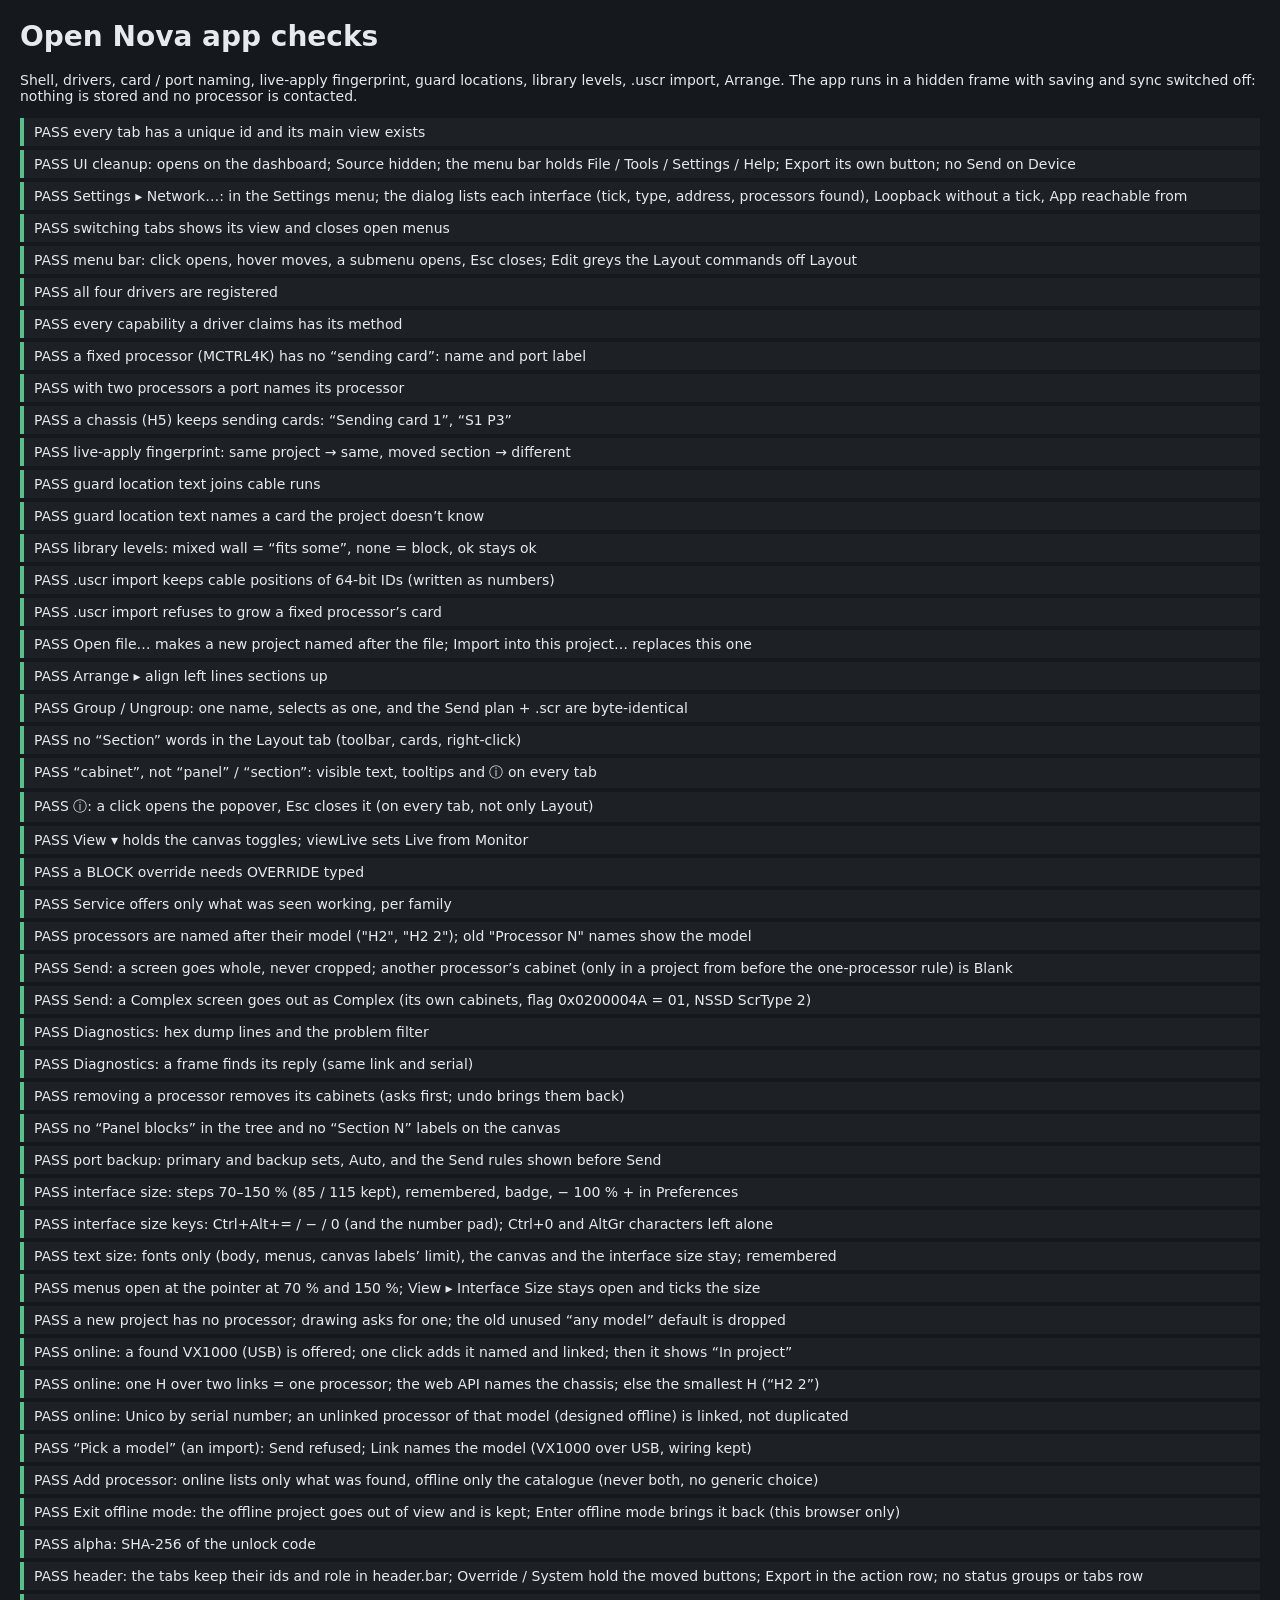
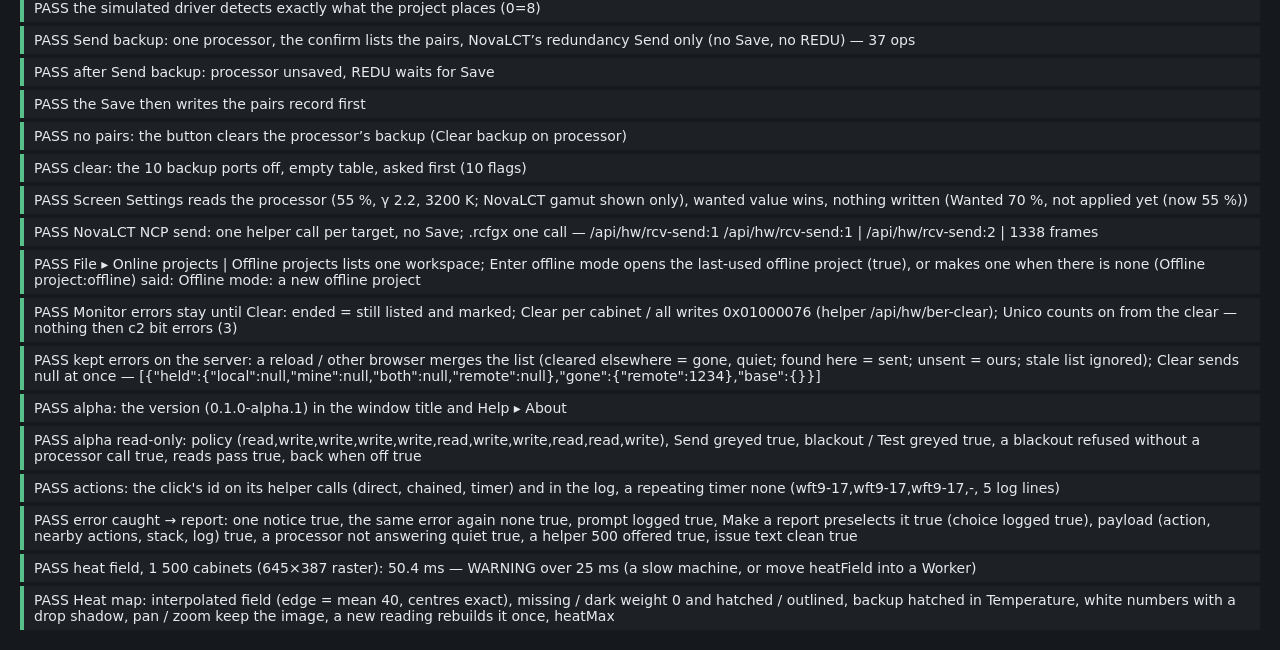
==== commit 00915464: "Tests pass on Linux and macOS: vendor relay stops listening at once, records a side's leftover bytes" ====
--- a/app/tests/app_test.html
+++ b/app/tests/app_test.html
@@ -1305,7 +1305,7 @@
   // already on its way is not counted
   var keepWatch = w.hlt.watch[d.id]; w.hlt.watch[d.id] = { inflight: true };
   // card 0 of P1: gamma 16 (2.2), brightness 8C (55 %), R / G / B FE B3 42 (3200 K), colour space FF (off)
-  w.DRV.post = function (fam, path) { if (/\/health$/.test(path)) return Promise.resolve({ ok: false, error: 'monitoring: not in this test' }); asked.push(path); return Promise.resolve(path === '/api/hw/color-read' ? { ok: true, ports: [{ dst: 0, port: 0, via: [0, 0], hex: '168cfeb342fe' + new Array(43).join('00'), gamut: 'ff', record: null, src: 5 }] } : { ok: false, error: 'not in this test' }); };
+  w.DRV.post = function (fam, path) { if (/\/(health|detect)$/.test(path)) return Promise.resolve({ ok: false, error: 'monitoring / live detect: not in this test' }); asked.push(path); return Promise.resolve(path === '/api/hw/color-read' ? { ok: true, ports: [{ dst: 0, port: 0, via: [0, 0], hex: '168cfeb342fe' + new Array(43).join('00'), gamut: 'ff', record: null, src: 5 }] } : { ok: false, error: 'not in this test' }); };
   var finish = function (ok, text) { row(ok, text); w.DRV.post = keepPost; if (keepWatch) w.hlt.watch[d.id] = keepWatch; else delete w.hlt.watch[d.id]; w.setTab('layout'); w.replaceProject(w.ensureLct(w.newProject())); w.pullProject = keepPull; w.sync.dirty = keepDirty; pending--; };
   w.scr.readDone = {}; w.scrRead(lc);
   setTimeout(function () {
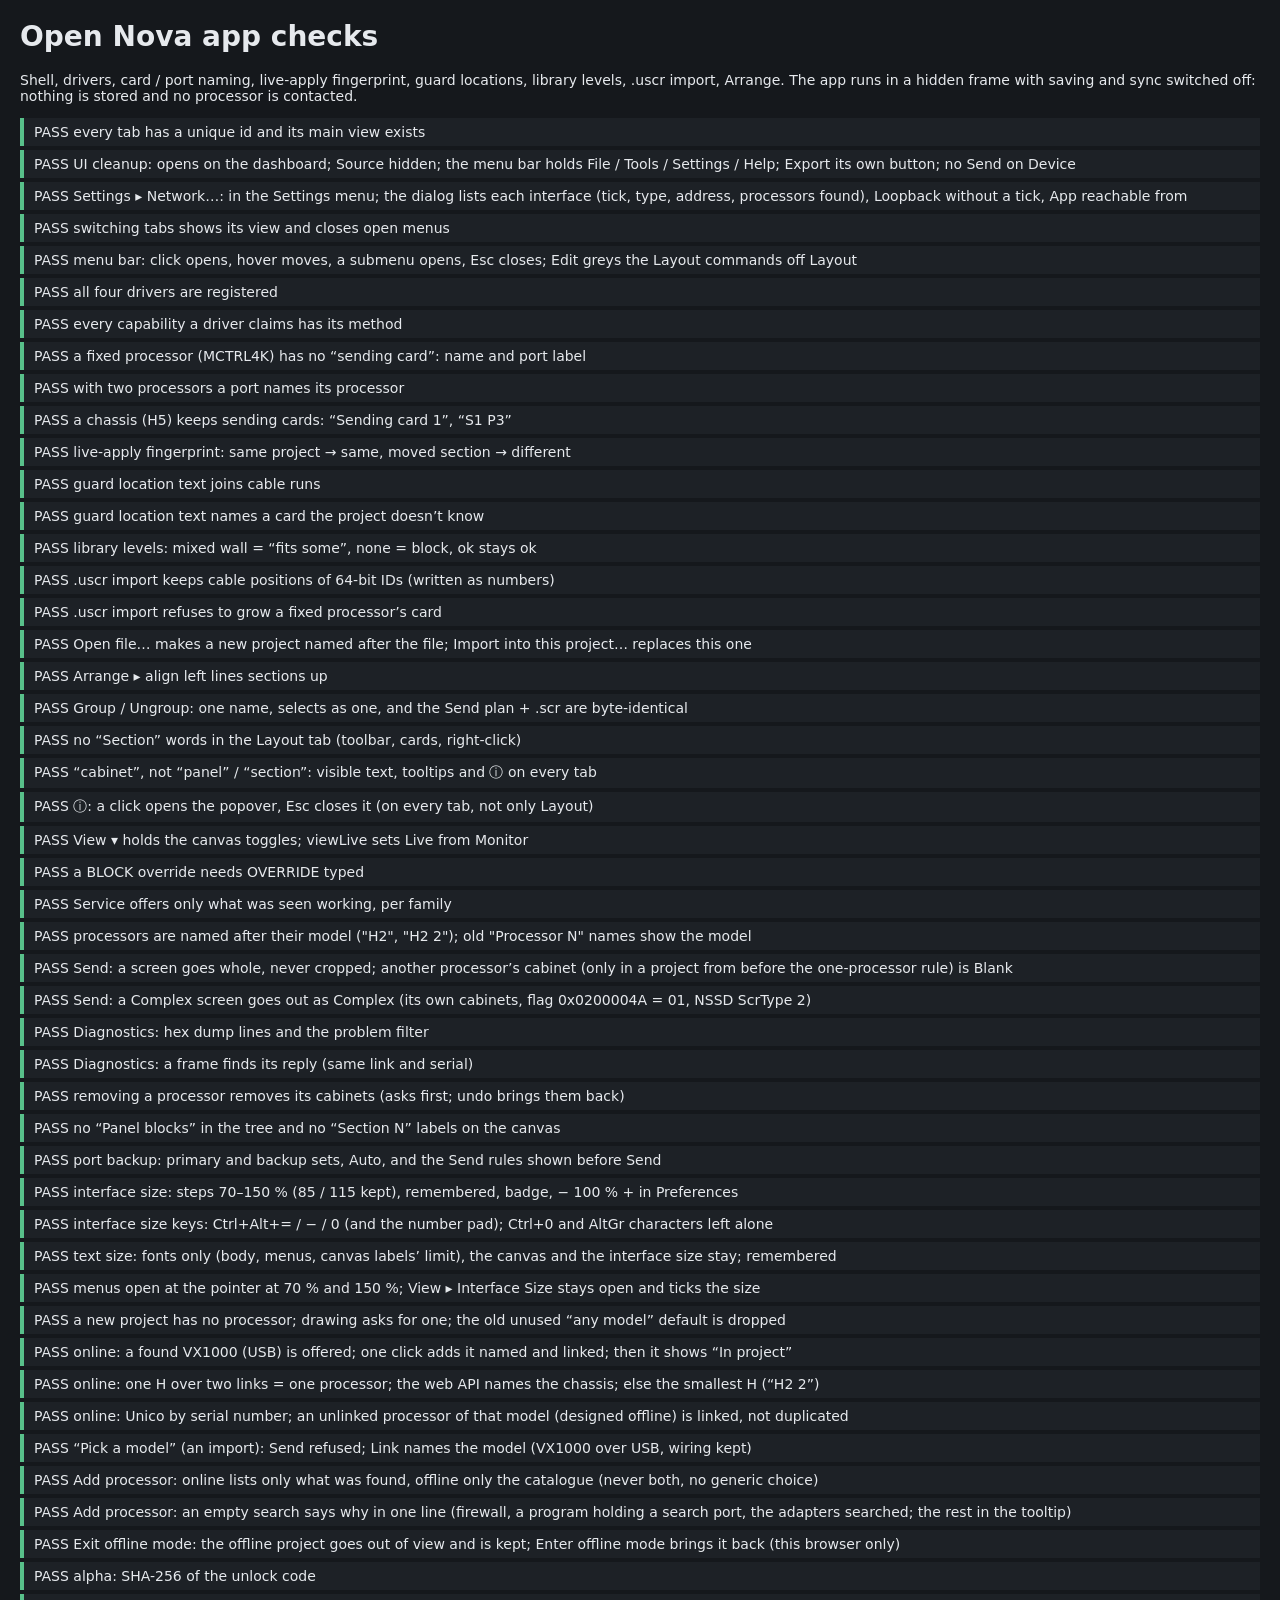
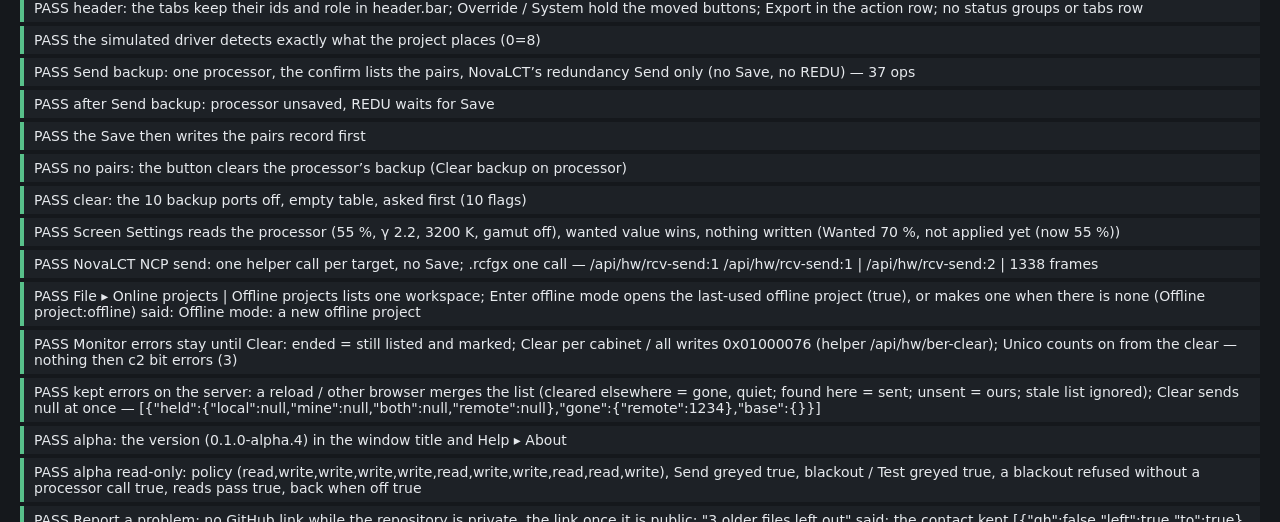
==== commit bb7a0865: "Open Nova 0.1.0-alpha.4 Alpha.2 to alpha.4, from the first tester reports (H9 on a Mac, VX4S-N over " ====
--- a/app/tests/app_test.html
+++ b/app/tests/app_test.html
@@ -662,6 +662,24 @@
       return on && off && P().devices.length === 0 || 'online ' + on + ', offline ' + off + ', devices ' + P().devices.length;
     } finally { w.devClosePicker(); w.hw.found = keepFound; w.hw.helper = keepHelper; w.replaceProject(w.ensureLct(w.newProject())); w.pullProject = keepPull; }
   });
+  t('Add processor: an empty search says why in one line (firewall, a program holding a search port, the adapters searched; the rest in the tooltip)', function () {
+    var keep = { found: w.hw.found, why: w.DRV.why, at: w.ol.at, busy: w.ol.searching, helper: w.hw.helper };
+    try {
+      w.DRV.why = null; w.hw.helper = true;   // as if the helper answered (without one, in CI, the list says that instead)
+      w.DRV.noteWhy({ platform: 'win32', problems: [{ code: 'port', text: 'VMP_XCenter.exe on this computer holds UDP 54622' }], searched: [{ name: 'Ethernet 2', ip: '192.0.2.10' }] });
+      w.DRV.noteWhy({ platform: 'win32', problems: [{ code: 'port', text: 'VMP_XCenter.exe on this computer holds UDP 54622' }, { code: 'bind', text: 'can’t search on USB LAN (192.0.2.77): denied' }],
+        searched: [{ name: 'Ethernet 2', ip: '192.0.2.10' }] });
+      var merged = w.DRV.why.problems.length === 2 && w.DRV.why.searched.length === 1;
+      w.hw.found = []; w.ol.searching = false; w.ol.at = Date.now();
+      var box = w.document.createElement('div'); box.innerHTML = w.olFoundHtml();
+      var why = box.querySelector('.ol-why'), line = why ? why.textContent : '', tip = why ? why.title : '';
+      var win = /Windows Firewall/.test(line) && /Private and Public/.test(line) && /VMP_XCenter\.exe holds UDP 54622/.test(line) && /searched Ethernet 2 \(192\.0\.2\.10\)/.test(line) &&
+        /can’t search on USB LAN/.test(line) && /USB LAN/.test(tip);
+      var mac = /Local Network/.test(w.olWhy({ platform: 'darwin', problems: [{ code: 'noroute', text: 'the search couldn’t be sent on en7: No route to host' }], searched: [] }).line);
+      w.ol.searching = true; box.innerHTML = w.olFoundHtml(); var quiet = !box.querySelector('.ol-why');
+      return merged && win && mac && quiet || 'merged ' + merged + ', windows line ' + win + ' (' + line + ' | ' + tip + '), mac ' + mac + ', none while searching ' + quiet;
+    } finally { w.hw.found = keep.found; w.DRV.why = keep.why; w.ol.at = keep.at; w.ol.searching = keep.busy; w.hw.helper = keep.helper; }
+  });
   // ---------------------------------------------------------------- online / offline workspaces (as VMP; user, 2026-10-28)
   t('Exit offline mode: the offline project goes out of view and is kept; Enter offline mode brings it back (this browser only)', function () {
     var keep = { shared: w.projShared, pull: w.pullProject, confirm: w.confirm, toast: w.toast }, ls = w.localStorage, K = w.WS_KEY, kept = {}, asked = [], said = [];
@@ -709,6 +727,7 @@
   heatTest();
   pipeTest();
   controlsTest();
+  phaseATest();
   previewTest();
   lctGroupTest();
   networkDialogTest(w, NW_DEMO);
@@ -827,6 +846,13 @@
       if (plan(A) !== before) bad.push('A’s Send after read-back differs from before');
       if (plan(B) !== bBefore || !w.screenById(b1.id)) bad.push('reading A changed B');
       if (w.ui.viewScreen !== lc0.id) bad.push('read-back shows ' + (w.lctById(w.ui.viewScreen) || {}).name);
+      // a processor with no screen yet: what it holds goes on the empty screen, none is left behind
+      var keepPj = JSON.parse(JSON.stringify(P())), bTabs = P().lct.filter(function (l) { return (w.lctOwner(l) || {}).id === B.id; });
+      P().screens = P().screens.filter(function (s) { return bTabs.some(function (l) { return l.id === s.screenId; }); });
+      P().lct = bTabs.concat([{ id: 'spareTab', name: 'Spare' }]); w.commit();
+      w.rbApply([{ d: A, r: r, bk: null }], 'test');
+      if (!w.lctById('spareTab') || (w.lctOwner(w.lctById('spareTab')) || {}).id !== A.id) bad.push('read-back left the empty screen behind: ' + P().lct.map(function (l) { return l.name; }).join());
+      w.replaceProject(keepPj); A = w.deviceById(A.id); B = w.deviceById(B.id); w.ui.viewScreen = lc0.id; w.renderAll();
       // read-back of B holding NovaLCT's own two screens (unknown UUIDs, listed out of order): B's tab first, then a new one
       // after it
       var cab = function (dev, port, k, x) { return { DevID: dev, NetPort: port, ConnectID: k, XPos: x, YPos: 0, Width: 128, Height: 128, GroupID: 0, RowIndexInScreen: 0, ColIndexInScreen: k, DviIndex: 1 }; };
@@ -953,7 +979,12 @@
     ['btnSendHdr', 'btnSaveHw'].forEach(function (id) { if (!$(id).closest('.pg-pin[data-pg="system"]')) bad.push(id + ' not in System'); });
     if ($('btnExport').parentNode !== pipe) bad.push('Export moved');
     if (d.querySelector('.bar-view, #pgProc, #pgImage, #pgMonitor')) bad.push('old strip parts still in the page');
-    ['Send', 'Save', 'Pattern'].forEach(function (n) { var b = $(n === 'Send' ? 'btnSendHdr' : n === 'Save' ? 'btnSaveHw' : 'btnTestHdr'); if (b.textContent.indexOf('▾') < 0) bad.push(n + ' lost its ▾'); });
+    if ($('btnTestHdr').textContent.indexOf('▾') < 0) bad.push('Pattern lost its ▾');
+    // Send / Save: one action per tile (decision D1), the menu behind the ▾ right beside it
+    [['btnSendHdr', 'btnSendMenu'], ['btnSaveHw', 'btnSaveMenu']].forEach(function (p) {
+      if ($(p[0]).textContent.indexOf('▾') >= 0) bad.push(p[0] + ' still carries a ▾');
+      if (!$(p[1]) || $(p[0]).nextElementSibling !== $(p[1]) || $(p[1]).textContent.trim() !== '▾' || $(p[1]).getAttribute('aria-haspopup') !== 'menu') bad.push(p[1] + ' not the ▾ beside ' + p[0]);
+    });
     // Alt+3 still opens the third bar tab
     var was = w.ui.tab; w.dispatchEvent(new w.KeyboardEvent('keydown', { key: '3', code: 'Digit3', altKey: true, bubbles: true }));
     if (w.ui.tab !== 'correction') bad.push('Alt+3 → ' + w.ui.tab);
@@ -992,14 +1023,19 @@
       w.disp.mode = 'normal'; w.renderDisplayBar();
       if (v('btnBlackout') !== '' || v('btnFreeze') !== '') bad.push('off shows "' + v('btnBlackout') + '"');
       if (w.dispLinked().length && $('btnNormalHdr').disabled && !$('btnNormalHdr').dataset.ro) bad.push('Normal greyed with a processor linked');
-      if (!/every linked processor/.test($('btnBlackout').dataset.roTitle || $('btnBlackout').title)) bad.push('Blackout tooltip doesn’t say it is global');
-      // something not saved on the processor worked on → amber Save "Not saved"; saved → back
-      var d0 = w.pipeScope().filter(function (x) { return x.hw; })[0], keepUn = JSON.stringify(w.hw.unsaved);
+      if (!/every linked processor/.test(w.disp.tips.btnBlackout) || (w.dispLinked().length && ($('btnBlackout').dataset.roTitle || $('btnBlackout').title) !== w.disp.tips.btnBlackout)) bad.push('Blackout tooltip doesn’t say it is global');
+      // a password box never reaches the log (README: passwords are never recorded)
+      var pwBox = w.document.createElement('input'), pwLog = [], keepLog = w.log; pwBox.type = 'password'; pwBox.id = 'pwTest'; pwBox.value = 'zz-not-logged';
+      w.document.body.appendChild(pwBox); w.log = function (a, d) { pwLog.push(JSON.stringify(d)); };
+      pwBox.dispatchEvent(new w.Event('change', { bubbles: true })); w.log = keepLog; pwBox.remove();
+      if (!pwLog.length || pwLog.join().indexOf('zz-not-logged') >= 0) bad.push('password box logged: ' + pwLog.join());
+      // something not saved on the processor worked on → Save amber, its light amber, the tile names it; saved → back
+      var d0 = w.pipeScope().filter(function (x) { return x.hw; })[0], keepUn = JSON.stringify(w.hw.unsaved), led = function (id) { return $(id).querySelector('.led').className; };
       if (d0) {
         w.hw.unsaved[d0.id] = { why: 'test', at: Date.now() }; w.renderUnsaved();
-        if (!$('btnSaveHw').classList.contains('warn') || v('btnSaveHw') !== 'Not saved') bad.push('unsaved: ' + v('btnSaveHw'));
+        if (!$('btnSaveHw').classList.contains('warn') || led('btnSaveHw') !== 'led warn' || v('btnSaveHw') !== w.deviceLabel(d0) || !/not saved: /.test($('btnSaveHw').dataset.roTitle || $('btnSaveHw').title)) bad.push('unsaved: ' + v('btnSaveHw') + ' / ' + led('btnSaveHw'));
         w.hw.unsaved = JSON.parse(keepUn); w.renderUnsaved();
-        if ($('btnSaveHw').classList.contains('warn') || v('btnSaveHw') === 'Not saved') bad.push('saved: still amber');
+        if ($('btnSaveHw').classList.contains('warn') || led('btnSaveHw') !== 'led') bad.push('saved: still amber');
       }
       // status lines: Layout counts the cabinets (the screens when empty); Device names the processor worked on; every tab
       // tile carries its pictogram (DESIGN_SYSTEM.md item 1)
@@ -1021,7 +1057,12 @@
         w.ui.devMulti = []; w.ui.devSel = devs[0].id; w.setTab('devices'); w.devMultiPick(devs[1], false);
         if (st('tabDevices') !== '2 processors' || (!d.querySelector('#devList .dv-li.multi') && w.ui.treeView === 'procs')) bad.push('multi: "' + st('tabDevices') + '"');
         var lk = [devs[0], devs[1]].filter(function (x) { return x.hw && w.DRV.caps(x).save; }), keepU = JSON.stringify(w.hw.unsaved);
-        if (lk.length === 2) { w.hw.unsaved = {}; w.hw.unsaved[lk[0].id] = { why: 'test', at: 1 }; w.renderUnsaved(); if (v('btnSaveHw') !== '1 of 2 not saved') bad.push('multi save: ' + v('btnSaveHw')); w.hw.unsaved = JSON.parse(keepU); w.renderUnsaved(); }
+        if (lk.length === 2) {
+          w.hw.unsaved = {}; w.hw.unsaved[lk[0].id] = { why: 'test', at: 1 }; w.renderUnsaved();
+          var svt = $('btnSaveHw').dataset.roTitle || $('btnSaveHw').title;
+          if (v('btnSaveHw') !== '2 processors' || svt.indexOf('not saved: ' + w.deviceLabel(lk[0])) < 0 || svt.indexOf(w.deviceLabel(lk[1])) < 0) bad.push('multi save: ' + v('btnSaveHw') + ' / ' + svt);
+          w.hw.unsaved = JSON.parse(keepU); w.renderUnsaved();
+        }
         w.dispatchEvent(new w.KeyboardEvent('keydown', { key: 'Escape', bubbles: true }));
         if ((w.ui.devMulti || []).length || st('tabDevices') === '2 processors') bad.push('Esc: still several');
       }
@@ -1033,12 +1074,134 @@
       var keepHelper = w.hw.helper; w.hw.helper = false;
       w.replaceProject(w.ensureLct(w.newProject())); w.setTab('layout'); w.renderAll();
       ['btnBlackout', 'btnFreeze', 'btnNormalHdr', 'btnSendHdr', 'btnSaveHw'].forEach(function (id) { if (!$(id).offsetWidth) bad.push(id + ' hidden with nothing linked'); });
-      if (!$('btnBlackout').disabled) bad.push('Blackout not greyed with nothing linked');
+      if (!$('btnBlackout').disabled || (!$('btnBlackout').dataset.ro && $('btnBlackout').title !== 'Link a processor first')) bad.push('Blackout not greyed with its reason with nothing linked: "' + $('btnBlackout').title + '"');
       if (st('tabHealth') !== 'helper off' || !$('tabHealth').querySelector('.tab-st.bad')) bad.push('helper down: Monitor says "' + st('tabHealth') + '"');
       w.hw.helper = keepHelper;
     } catch (e) { bad.push('threw ' + e.message); }
     w.scrRead = keepRead; w.disp.mode = keepMode; w.renderAll();
-    row(!bad.length, 'header tiles: Blackout lit + "On" (no "OFF"), global tooltips, Save amber "Not saved", status lines (Layout, Device), right-click switcher, Ctrl-pick = "2 processors" + "1 of 2 not saved", Esc = one, Monitor keeps errors, nothing linked + helper down' + (bad.length ? ' — ' + bad.join('; ') : ''));
+    row(!bad.length, 'header tiles: Blackout lit + "On" (no "OFF"), global tooltips, Save amber + named, status lines (Layout, Device), right-click switcher, Ctrl-pick = "2 processors" (tooltip: which isn’t saved), Esc = one, Monitor keeps errors, nothing linked + helper down' + (bad.length ? ' — ' + bad.join('; ') : ''));
+    done();
+  });
+}
+// Phase A "trust" (docs/UI_ANALYSIS_2026-11.md §3): Blackout / Freeze / Normal live from the first render (alpha greying
+// neither sticking nor lost), Send / Save one action per tile with the menu behind ▾, the "not saved" chip's Save, the state
+// chips never moving the workspace. Own projects; the helper and the confirmations are stubs (nothing leaves the frame).
+function phaseATest() {
+  var w = f.contentWindow, d = w.document, $ = function (id) { return d.getElementById(id); }, tiles = ['btnBlackout', 'btnFreeze', 'btnNormalHdr'];
+  var v = function (id) { return ($(id).querySelector('.v') || {}).textContent; };
+  var real = function (dv, i) { return { kind: 'lct', host: '192.0.2.5' + (i || 0), port: 5200, name: 'H5', senders: [0x7B48] }; };
+  var mk = function (n, link) {   // n H5s, each with 2 × 2 cabinets on its own screen; link(d, i) = its link (none: not linked)
+    w.replaceProject(w.ensureLct(w.newProject()));
+    var out = [];
+    for (var i = 0; i < n; i++) {
+      var dv = w.addProcessor('h5', 'h20'), lc = i ? w.lctNew(dv) : w.P.lct[0], s = w.newScreen(0, 0);
+      s.screenId = lc.id; s.cols = 2; s.rows = 2; s.wiring.sender = w.cardsOfDevice(dv)[0]; s.wiring.port = 0; w.P.screens.push(s);
+      if (link) dv.hw = link(dv, i);
+      out.push(dv);
+    }
+    w.commit(); w.setTab('layout'); w.ui.devMulti = []; w.ui.mSender = w.cardsOfDevice(out[0])[0]; w.renderAll();
+    return out;
+  };
+  atEnd(function (done) {   // 1. the panic tiles
+    var bad = [], keepSt = w.alpha.st, keepRDB = w.renderDisplayBar, ALPHA = /Writing to processors is off/;
+    try {
+      // start-up: drawn before the project arrived (nothing linked) → greyed, the tooltip says why
+      mk(1, null);
+      tiles.forEach(function (id) { if (!$(id).disabled || $(id).title !== 'Link a processor first') bad.push(id + ' not linked: ' + $(id).disabled + ' "' + $(id).title + '"'); });
+      // the project with a linked processor arrives: an ordinary render (no display-bar redraw) makes them live
+      w.renderDisplayBar = function () {};
+      mk(1, function (dv) { return w.simLink(dv); });
+      tiles.forEach(function (id) { if ($(id).disabled || $(id).title !== w.disp.tips[id]) bad.push(id + ' linked: disabled ' + $(id).disabled + ' "' + $(id).title + '"'); });
+      w.renderDisplayBar = keepRDB;
+      // the alpha, read-only and locked: greyed while the project is still empty (as at start-up) ...
+      w.alpha.st = { ok: true, alpha: true, readOnly: true, version: 't', build: 't', unlock: null, policy: { read: [] } };
+      mk(1, null); w.alphaApplyRO();
+      if (!$('btnBlackout').disabled || !ALPHA.test($('btnBlackout').title)) bad.push('alpha, empty: "' + $('btnBlackout').title + '"');
+      // ... simulated processors only: live (nothing leaves the app), the earlier greying doesn't stick
+      mk(1, function (dv) { return w.simLink(dv); });
+      tiles.forEach(function (id) { if ($(id).disabled || $(id).dataset.ro || $(id).title !== w.disp.tips[id]) bad.push(id + ' alpha + simulated: disabled ' + $(id).disabled + ' "' + $(id).title + '"'); });
+      // ... a real processor: greyed with the alpha's reason
+      mk(1, real);
+      tiles.forEach(function (id) { if (!$(id).disabled || !ALPHA.test($(id).title)) bad.push(id + ' alpha + real: disabled ' + $(id).disabled + ' "' + $(id).title + '"'); });
+    } catch (e) { bad.push('threw ' + e.message); }
+    w.renderDisplayBar = keepRDB; w.alpha.st = keepSt; mk(1, null); w.alphaApplyRO();
+    row(!bad.length, 'Blackout / Freeze / Normal: greyed with "Link a processor first" when nothing is linked, live from the first render once one is (no display-bar redraw needed); alpha read-only: greyed empty, live with simulated only (no stale greying), greyed with its reason on a real link' + (bad.length ? ' — ' + bad.join('; ') : ''));
+    done();
+  });
+  atEnd(function (done) {   // 2. Send / Save: the tile = one action on the processor it names, the ▾ = the menu
+    var bad = [], keepConfirm = w.confirm, keepPost = w.DRV.post, keepToast = w.toast, asked = [], posts = [], toasts = [], menu = $('ctxMenu');
+    w.confirm = function (t) { asked.push(t); return false; };   // cancelled: nothing is sent or saved
+    w.DRV.post = function (fam, path) { posts.push(path); return Promise.resolve({ ok: true, frames: 1, log: [] }); };
+    w.toast = function (t) { toasts.push(t); };
+    var items = function () { return Array.prototype.map.call(d.querySelectorAll('#ctxMenu .ctx-i'), function (x) { return x.textContent; }).join(' | '); };
+    try {
+      var ds = mk(2, real), n0 = w.deviceLabel(ds[0]), n1 = w.deviceLabel(ds[1]);
+      if (v('btnSendHdr') !== n0 || v('btnSaveHw') !== n0) bad.push('tiles say "' + v('btnSendHdr') + '" / "' + v('btnSaveHw') + '", not ' + n0);
+      // the tile's click (mouse or keyboard alike): the one action, asked first, no menu
+      menu.hidden = true; $('btnSendHdr').click();
+      if (asked.length !== 1 || asked[0].indexOf('Send the layout to ' + n0 + '?') !== 0 || !menu.hidden) bad.push('Send tile: ' + JSON.stringify(asked) + (menu.hidden ? '' : ' + a menu') + ' ' + toasts.join(' | '));
+      asked.length = 0; $('btnSaveHw').click();
+      if (asked.length !== 1 || asked[0].indexOf('Save to ' + n0 + '?') !== 0 || !menu.hidden) bad.push('Save tile: ' + JSON.stringify(asked));
+      // the ▾: the menu (all, one, Compare), nothing asked
+      asked.length = 0; $('btnSendMenu').click();
+      if (menu.hidden || asked.length || !/Send to all processors \(2\)/.test(items()) || items().indexOf('Compare with ' + n0) < 0) bad.push('Send ▾: ' + items());
+      menu.hidden = true; $('btnSaveMenu').click();
+      if (menu.hidden || asked.length || !/Save all processors \(2\)/.test(items())) bad.push('Save ▾: ' + items());
+      menu.hidden = true;
+      // two processors worked on: the tile says so, the confirm names both
+      w.ui.devMulti = [ds[0].id, ds[1].id]; w.renderAll();
+      if (v('btnSaveHw') !== '2 processors') bad.push('several: "' + v('btnSaveHw') + '"');
+      asked.length = 0; $('btnSaveHw').click();
+      if (asked.length !== 1 || asked[0].indexOf('Save to ' + n0 + ', ' + n1 + '?') !== 0) bad.push('several, Save: ' + JSON.stringify(asked));
+      if (posts.length) bad.push('reached the helper: ' + posts.join());
+    } catch (e) { bad.push('threw ' + e.message); }
+    w.ui.devMulti = []; w.confirm = keepConfirm; w.DRV.post = keepPost; w.toast = keepToast; menu.hidden = true;
+    row(!bad.length, 'Send / Save tiles: name the processor worked on ("2 processors" when several), a click = that one action (asked first, naming them; no menu), ▾ = the menu (all, one, Compare)' + (bad.length ? ' — ' + bad.join('; ') : ''));
+    done();
+  });
+  atEnd(function (done) {   // 3. the "not saved" chip's Save: enabled, greyed only with a reason while busy, saves what it names
+    var bad = [], keepConfirm = w.confirm, keepPost = w.DRV.post, asked = [], keepUn = JSON.stringify(w.hw.unsaved || {}), sb = $('btnSaveBar');
+    w.confirm = function (t) { asked.push(t); return true; };
+    w.DRV.post = function () { return Promise.resolve({ ok: true, frames: 1, log: [] }); };
+    var fin = function () {
+      w.confirm = keepConfirm; w.DRV.post = keepPost; w.hw.unsaved = JSON.parse(keepUn); w.hwUnsavedStore(); w.renderUnsaved();
+      row(!bad.length, '"Not saved" chip: names the processor, its Save enabled (tooltip says what), greyed with "Wait — a send…" only while a send runs and live again after, a click saves exactly those (asked first) and the chip goes' + (bad.length ? ' — ' + bad.join('; ') : ''));
+      done();
+    };
+    try {
+      var ds = mk(1, real), n0 = w.deviceLabel(ds[0]);
+      w.hw.unsaved = {}; w.hw.unsaved[ds[0].id] = { at: Date.now(), why: 'test' }; w.renderUnsaved();
+      if ($('unsavedBar').hidden || $('unsavedText').textContent.indexOf(n0) < 0) bad.push('chip: ' + $('unsavedText').textContent);
+      if (sb.disabled || sb.title.indexOf('Save ' + n0) !== 0) bad.push('Save disabled ' + sb.disabled + ' "' + sb.title + '"');
+      w.hwBegin('send');
+      if (!sb.disabled || !/^Wait — a send/.test(sb.title)) bad.push('busy: disabled ' + sb.disabled + ' "' + sb.title + '"');
+      w.hwEnd('send');
+      if (sb.disabled) bad.push('still greyed after the send');   // the stale state the audit saw
+      sb.click();
+      setTimeout(function () {
+        if (asked.length !== 1 || asked[0].indexOf('Save to ' + n0 + '?') !== 0) bad.push('asked: ' + JSON.stringify(asked));
+        if (w.hw.unsaved[ds[0].id] || !$('unsavedBar').hidden) bad.push('after Save: still not saved');
+        fin();
+      }, 300);
+    } catch (e) { bad.push('threw ' + e.message); fin(); }
+  });
+  atEnd(function (done) {   // 4. Blackout + not saved: the chips sit on the menu bar's line, the workspace doesn't move
+    var bad = [], keepUn = JSON.stringify(w.hw.unsaved || {}), keepMode = w.disp.mode;
+    try {
+      var ds = mk(1, real), top = function () { var m = d.querySelector('main:not([hidden])'); return m ? Math.round(m.getBoundingClientRect().top) : -1; }, t0 = top();
+      w.disp.mode = 'blackout'; w.renderDisplayBar();
+      w.hw.unsaved = {}; w.hw.unsaved[ds[0].id] = { at: Date.now(), why: 'test' }; w.renderUnsaved();
+      var t1 = top();
+      if (t1 !== t0) bad.push('workspace moved ' + t0 + ' → ' + t1);
+      ['displayBar', 'unsavedBar'].forEach(function (id) { if ($(id).hidden || !$(id).offsetWidth || !$(id).closest('#menuBar')) bad.push(id + ' not shown on the menu bar'); });
+      var mb = $('menuBar').getBoundingClientRect(), r = $('displayBar').getBoundingClientRect();
+      if (r.top < mb.top - 1 || r.bottom > mb.bottom + 1) bad.push('the red chip leaves the menu bar\'s line');
+      if (!/blacked out/i.test($('displayText').textContent)) bad.push('chip says "' + $('displayText').textContent + '"');
+      w.disp.mode = 'normal'; w.renderDisplayBar(); w.hw.unsaved = {}; w.renderUnsaved();
+      if (top() !== t0) bad.push('after Normal + saved: ' + top());
+    } catch (e) { bad.push('threw ' + e.message); }
+    w.disp.mode = keepMode; w.renderDisplayBar(); w.hw.unsaved = JSON.parse(keepUn); w.renderUnsaved();
+    row(!bad.length, 'Blackout + not saved: both chips on the menu bar\'s line, the workspace top doesn\'t move (on and off)' + (bad.length ? ' — ' + bad.join('; ') : ''));
     done();
   });
 }
@@ -1127,6 +1290,28 @@
         });
       }).catch(function (e) { fin(false, 'alpha read-only threw ' + e.message); });
     } catch (e) { fin(false, 'alpha read-only threw ' + e.message); }
+  });
+  // Report a problem: the GitHub issue link only once version.json says the repository is public (a 404 before); the
+  // files the size cap left out are counted. The helper is a stand-in: nothing is made or sent.
+  atEnd(function (done) {
+    var keep = { st: w.alpha.st, post: w.alphaPost, gather: w.supGather }, seen = [];
+    var fin = function (ok, text) { w.alpha.st = keep.st; w.alphaPost = keep.post; w.supGather = keep.gather; w.alphaDlgClose(); row(ok, text); done(); };
+    var once = function (pub) {
+      w.alpha.st = { ok: true, alpha: true, readOnly: true, version: 't', build: 't', unlock: null, reportContact: 'reports@example.invalid', repoPublic: pub, policy: keep.st && keep.st.policy };
+      w.supGather = function () { return Promise.resolve({ files: [], reads: {} }); };
+      w.alphaPost = function (p) { return Promise.resolve(p === '/api/hw/report' ? { ok: true, name: 'OpenNova-report-t.zip', path: '/x/OpenNova-report-t.zip', bytes: 2048, files: 9, leftOut: 3 } : { ok: true }); };
+      w.alphaReportOpen(); w.alphaReportGo();
+      return new Promise(function (ok) { setTimeout(ok, 150); }).then(function () {
+        var d = w.document, body = d.getElementById('alBody').textContent;
+        seen.push({ gh: !!d.getElementById('rpGh'), left: /3 older files left out/.test(body), to: /reports@example\.invalid/.test(body) });
+        w.alphaDlgClose();
+      });
+    };
+    try {
+      once(false).then(function () { return once(true); }).then(function () {
+        fin(!seen[0].gh && seen[1].gh && seen[0].left && seen[0].to, 'Report a problem: no GitHub link while the repository is private, the link once it is public; "3 older files left out" said; the contact kept ' + JSON.stringify(seen));
+      }).catch(function (e) { fin(false, 'report dialog threw ' + e.message); });
+    } catch (e) { fin(false, 'report dialog threw ' + e.message); }
   });
 }
 // App actions (app-log.js logAct): a user action's id goes with every helper call it makes, also from a step chained on
@@ -1313,14 +1498,14 @@
       var v = w.scrColor(lc), ap = w.scrApplied(d, lc), rd = w.scr.read[w.scrKey(d, lc)];
       if (asked.join() !== '/api/hw/color-read') return finish(false, 'Screen read: asked ' + asked.join());
       if (v.brightness !== 55 || v.gamma !== 2.2 || v.colorTemp !== 3200) return finish(false, 'Screen read: controls ' + JSON.stringify(v) + ' devs ' + w.scrDevices(lc).length + ' same project ' + (P() === proj) + ' ap ' + JSON.stringify(ap) + ' read ' + JSON.stringify(rd));
-      if (ap.gamut !== undefined || rd.values.gamut !== 'original') return finish(false, 'Screen read: gamut (not settable on NovaLCT) ' + ap.gamut + ' / ' + rd.values.gamut);
+      if (ap.gamut !== 'original' || rd.values.gamut !== 'original') return finish(false, 'Screen read: gamut ' + ap.gamut + ' / ' + rd.values.gamut);
       lc.color = { brightness: 70 };
       if (w.scrColor(lc).brightness !== 70) return finish(false, 'Screen read: the wanted value didn’t win');
       w.setTab('screen');
       setTimeout(function () {
         var cell = Array.prototype.filter.call(w.document.querySelectorAll('#scBody .sc-tbl td'), function (td) { return /^55 %/.test(td.textContent); })[0];
         finish(!!cell && /Wanted 70/.test(cell.title) && asked.filter(function (p) { return p === '/api/hw/color-read'; }).length >= 2 && !asked.some(function (p) { return /run|gamma|calib|send/.test(p); }),
-          'Screen Settings reads the processor (55 %, γ 2.2, 3200 K; NovaLCT gamut shown only), wanted value wins, nothing written (' + (cell ? cell.title : 'no 55 % cell') + ')');
+          'Screen Settings reads the processor (55 %, γ 2.2, 3200 K, gamut off), wanted value wins, nothing written (' + (cell ? cell.title : 'no 55 % cell') + ')');
       }, 150);
     } catch (e) { finish(false, 'Screen read threw ' + e.message); }
   }, 100);
